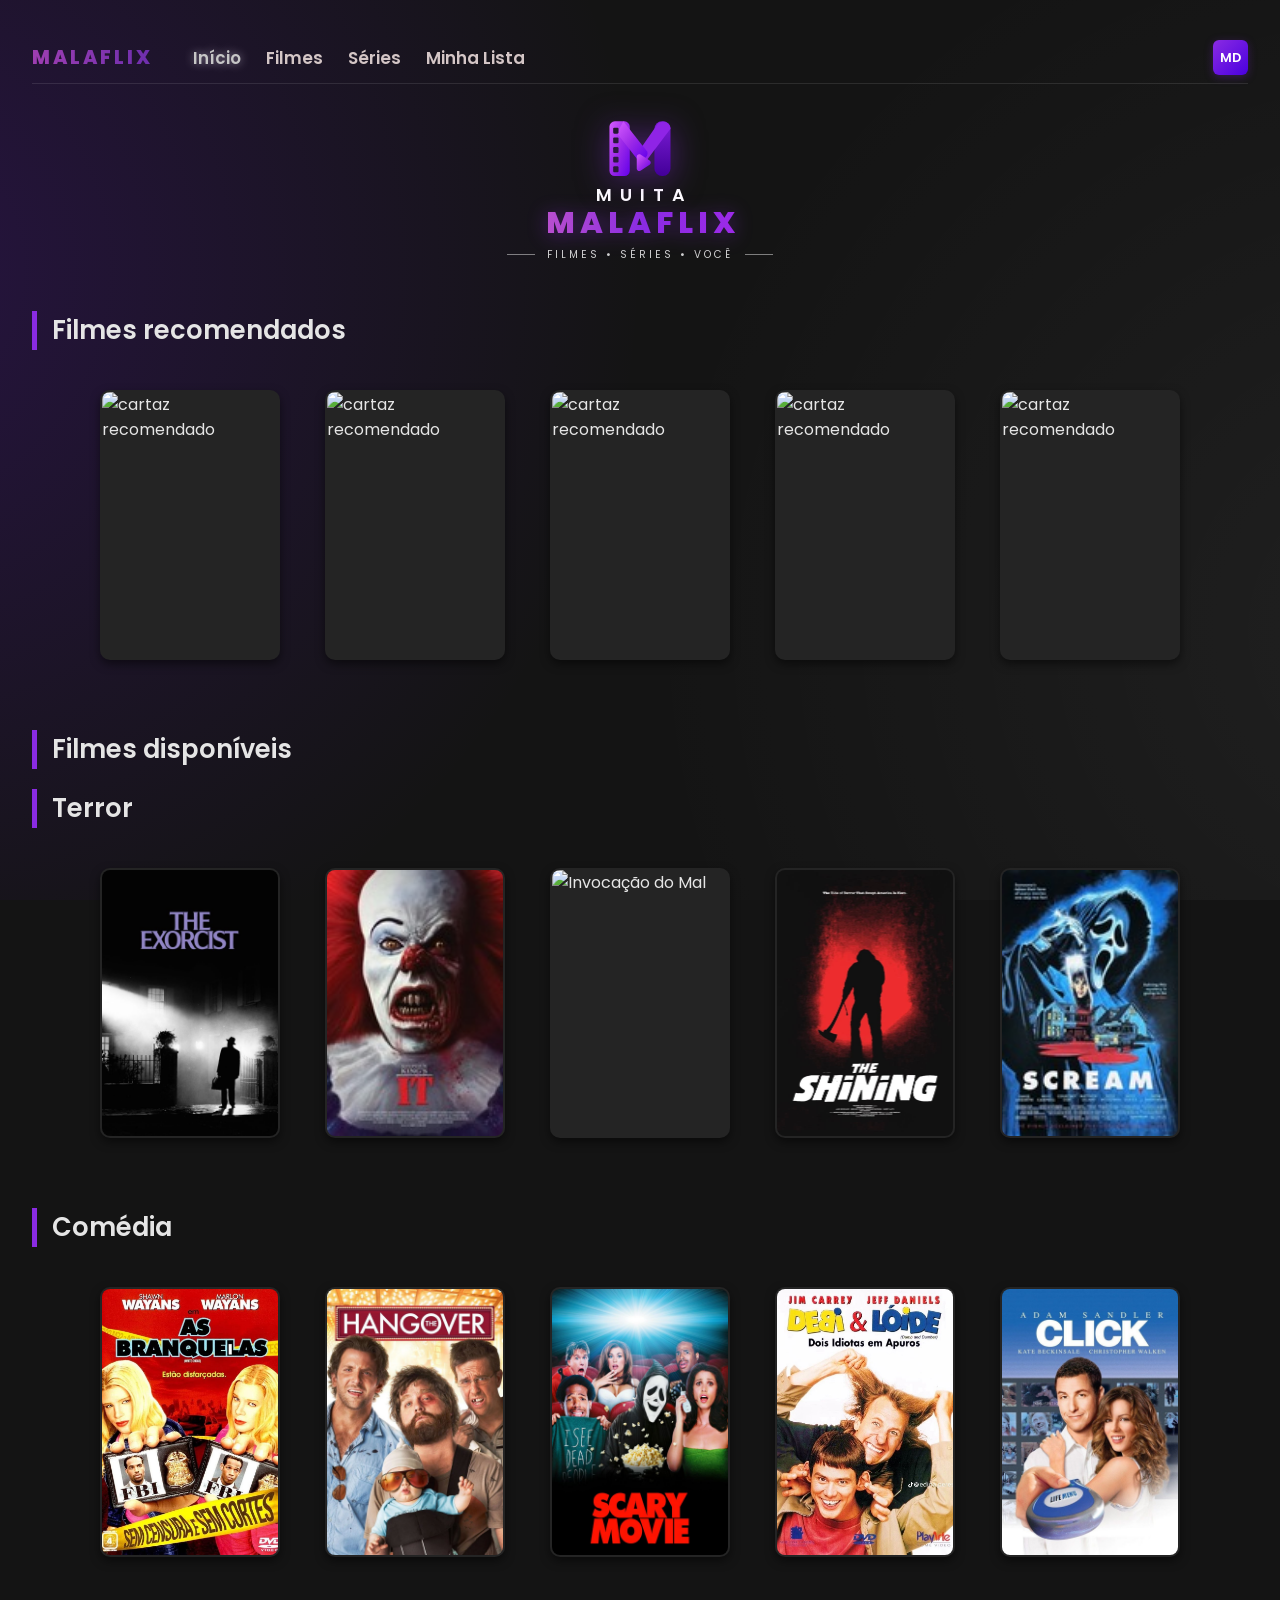
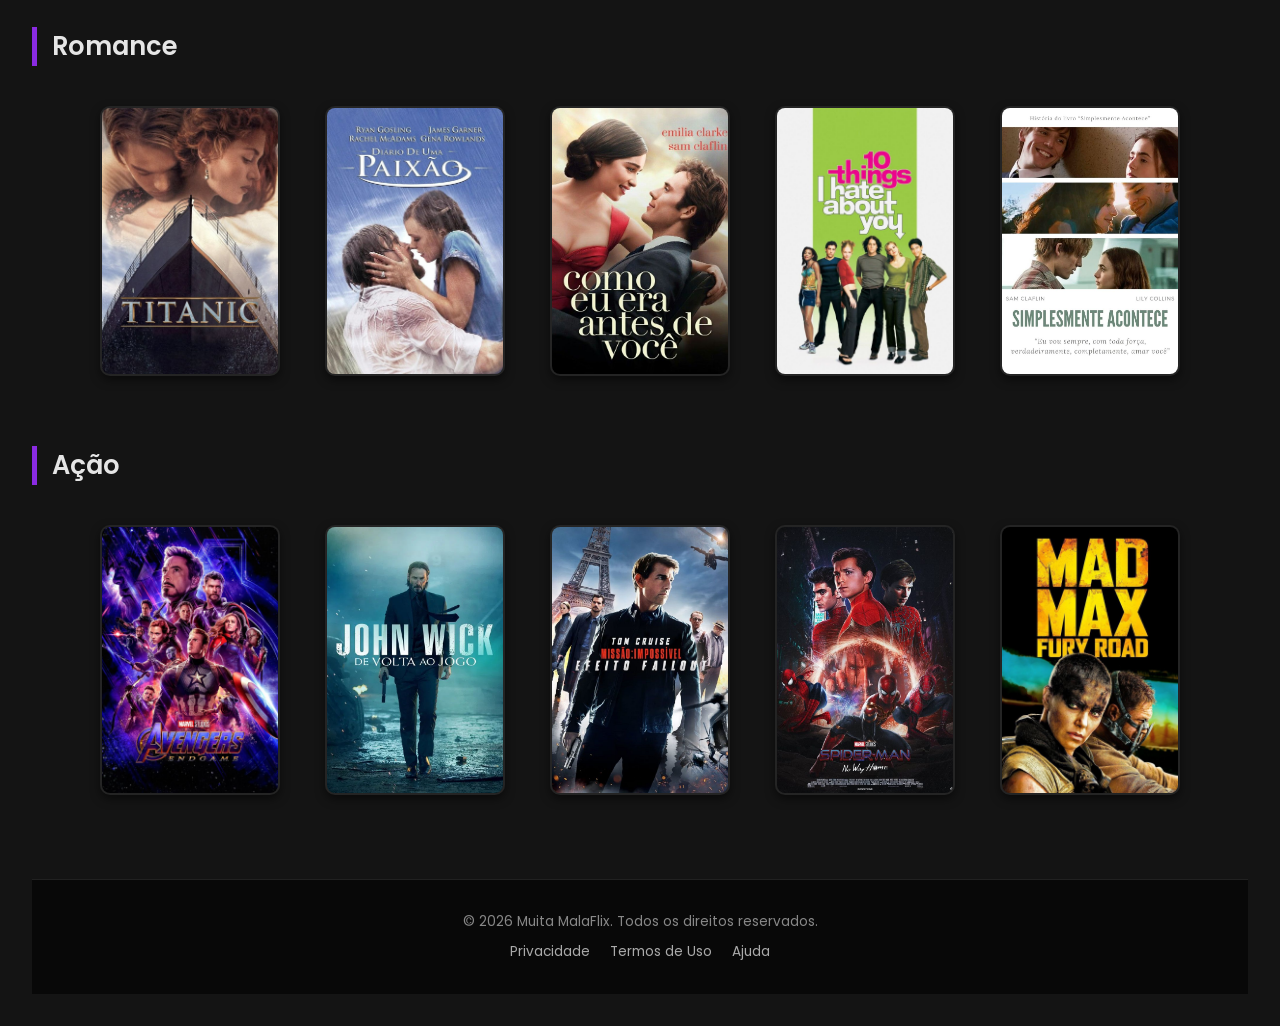
==== recomendacoes.html @ 9a8938fe "atualização e codigo e incrementação de script" ====
<!DOCTYPE html>
<html lang="pt-BR">
<head>
    <meta charset="UTF-8">
    <meta name="viewport" content="width=device-width, initial-scale=1.0">
    <title>Muita MalaFlix - Recomendações</title>
    <link rel="stylesheet" href="css/style2.css">
</head>
<body>

    <!-- MENU DE NAVEGAÇÃO SUPERIOR (Navbar) -->
    <header class="navbar">
        <div class="nav-left">
            <span class="nav-logo-text">MALAFLIX</span>
            <nav class="nav-links">
                <a href="#" class="active">Início</a>
                <a href="#">Filmes</a>
                <a href="#">Séries</a>
                <a href="#">Minha Lista</a>
            </nav>
        </div>
        <div class="nav-right">
            <div class="user-avatar">MD</div>
        </div>
    </header>

    <!-- LOGO "MUITA MALAFLIX" -->
    <div class="logo-wrapper">
        <div class="logo-vertical">
            <svg class="m-icon logo-img" viewBox="0 0 140 120" xmlns="http://www.w3.org/2000/svg">
                <defs>
                    <linearGradient id="roxoLuz" x1="0%" y1="0%" x2="100%" y2="100%">
                        <stop offset="0%" stop-color="#d55cff" />
                        <stop offset="50%" stop-color="#9d2ae8" />
                        <stop offset="100%" stop-color="#6200ea" />
                    </linearGradient>
                    <linearGradient id="roxoSombra" x1="0%" y1="0%" x2="0%" y2="100%">
                        <stop offset="0%" stop-color="#7c1cd6" />
                        <stop offset="100%" stop-color="#430099" />
                    </linearGradient>
                    <mask id="furosFita">
                        <rect x="0" y="0" width="140" height="120" fill="white" />
                        <rect x="19" y="22" width="10" height="11" rx="2" fill="black" />
                        <rect x="19" y="40" width="10" height="11" rx="2" fill="black" />
                        <rect x="19" y="58" width="10" height="11" rx="2" fill="black" />
                        <rect x="19" y="76" width="10" height="11" rx="2" fill="black" />
                        <rect x="19" y="94" width="10" height="11" rx="2" fill="black" />
                    </mask>
                </defs>
                <rect x="96" y="10" width="30" height="102" rx="14" fill="url(#roxoSombra)" />
                <path d="M 65,68 L 102,15 C 108,7 126,10 126,24 L 82,82 Z" fill="#8f24e6" />
                <g mask="url(#furosFita)">
                    <rect x="12" y="10" width="38" height="102" rx="10" fill="url(#roxoLuz)" />
                    <path d="M 38,10 L 82,66 C 85,70 82,78 75,80 L 65,82 L 26,32 Z" fill="url(#roxoLuz)" />
                </g>
                <path d="M 63,76 C 63,72 67,70 70,72 L 87,83 C 90,85 90,89 87,91 L 70,102 C 67,104 63,102 63,98 Z" fill="url(#roxoLuz)" />
            </svg>
            <div class="linha-muita">MUITA</div>
            <div class="linha-malaflix">MALAFLIX</div>
            <div class="linha-slogan">
                <span class="traco"></span>
                <span>FILMES &bull; SÉRIES &bull; VOCÊ</span>
                <span class="traco"></span>
            </div>
        </div>
    </div>

    <!-- CAIXA DOS RECOMENDADOS (Sem data-id, controlada pelo JS) -->
    <div class="categoria"> 
        <h2>Filmes recomendados</h2>
        <div class="movie-roll" id="recomendados-roll"> 
            <img src="https://via.placeholder.com/114x171" alt="cartaz recomendado" class="movie-card"> 
            <img src="https://via.placeholder.com/114x171" alt="cartaz recomendado" class="movie-card">
            <img src="https://via.placeholder.com/114x171" alt="cartaz recomendado" class="movie-card">
            <img src="https://via.placeholder.com/114x171" alt="cartaz recomendado" class="movie-card">
            <img src="https://via.placeholder.com/114x171" alt="cartaz recomendado" class="movie-card">
        </div>
    </div>

    <h2>Filmes disponíveis</h2>

    <!-- 1. CATEGORIA: TERROR -->
    <div class="categoria">
        <h3>Terror</h3>
        <div class="movie-roll">
            <img src="capas de filmes/Terror/exorcista.jpg" alt="O Exorcista" class="movie-card" data-id="1" data-titulo="O Exorcista">
            <img src="capas de filmes/Terror/it.jpg" alt="It: A Coisa" class="movie-card" data-id="2" data-titulo="It: A Coisa">
            <img src="capas de filmes/Terror/invocacao.jpg" alt="Invocação do Mal" class="movie-card" data-id="3" data-titulo="Invocação do Mal">
            <img src="capas de filmes/Terror/iluminado.jpg" alt="O Iluminado" class="movie-card" data-id="4" data-titulo="O Iluminado">
            <img src="capas de filmes/Terror/panico.jpg" alt="Pânico" class="movie-card" data-id="5" data-titulo="Pânico">
        </div>
    </div>

    <!-- 2. CATEGORIA: COMÉDIA -->
    <div class="categoria">
        <h3>Comédia</h3>
        <div class="movie-roll">
            <img src="capas de filmes/Comedia/branquelas.jpg" alt="As Branquelas" class="movie-card" data-id="6" data-titulo="As Branquelas">
            <img src="capas de filmes/Comedia/sebeber.jpg" alt="Se Beber, Não Case!" class="movie-card" data-id="7" data-titulo="Se Beber, Não Case!">
            <img src="capas de filmes/Comedia/todomundo.jpg" alt="Todo Mundo em Pânico" class="movie-card" data-id="8" data-titulo="Todo Mundo em Pânico">
            <img src="capas de filmes/Comedia/debieloide.jpg" alt="Debi & Lóide" class="movie-card" data-id="9" data-titulo="Debi & Lóide">
            <img src="capas de filmes/Comedia/click.jpg" alt="Click" class="movie-card" data-id="10" data-titulo="Click">
        </div>
    </div>    

    <!-- 3. CATEGORIA: ROMANCE -->
    <div class="categoria">
        <h3>Romance</h3>
        <div class="movie-roll">
            <img src="capas de filmes/Romance/titanic.jpg" alt="Titanic" class="movie-card" data-id="11" data-titulo="Titanic">
            <img src="capas de filmes/Romance/diario.jpg" alt="Diário de uma Paixão" class="movie-card" data-id="12" data-titulo="Diário de uma Paixão">
            <img src="capas de filmes/Romance/comoeuera.jpg" alt="Como Eu Era Antes de Você" class="movie-card" data-id="13" data-titulo="Como Eu Era Antes de Você">
            <img src="capas de filmes/Romance/10coisas.jpg" alt="10 Coisas que Eu Odeio em Você" class="movie-card" data-id="14" data-titulo="10 Coisas que Eu Odeio em Você">
            <img src="capas de filmes/Romance/simplesmente.jpg" alt="Simplesmente Acontece" class="movie-card" data-id="15" data-titulo="Simplesmente Acontece">
        </div>
    </div>

    <!-- 4. CATEGORIA: AÇÃO -->
    <div class="categoria">
        <h3>Ação</h3>
        <div class="movie-roll">
            <img src="capas de filmes/Ação/vingadores.jpg" alt="Vingadores: Ultimato" class="movie-card" data-id="16" data-titulo="Vingadores: Ultimato">
            <img src="capas de filmes/Ação/johnwick.jpg" alt="John Wick" class="movie-card" data-id="17" data-titulo="John Wick">
            <img src="capas de filmes/Ação/missao.jpg" alt="Missão Impossível: Efeito Fallout" class="movie-card" data-id="18" data-titulo="Missão Impossível: Efeito Fallout">
            <img src="capas de filmes/Ação/aranha.jpg" alt="Homem-Aranha: Sem Volta para Casa" class="movie-card" data-id="19" data-titulo="Homem-Aranha: Sem Volta para Casa">
            <img src="capas de filmes/Ação/madmax.jpg" alt="Mad Max: Estrada da Fúria" class="movie-card" data-id="20" data-titulo="Mad Max: Estrada da Fúria">
        </div>
    </div>    

    <!-- CAIXA DO PAINEL (HUD) -->
    <div id="hud-panel"></div>

    <!-- RODAPÉ DA PÁGINA (Footer) -->
    <footer class="site-footer">
        <div class="footer-content">
            <p>&copy; 2026 Muita MalaFlix. Todos os direitos reservados.</p>
            <div class="footer-links">
                <a href="#">Privacidade</a>
                <a href="#">Termos de Uso</a>
                <a href="#">Ajuda</a>
            </div>
        </div>
    </footer>

    <!-- DETECTOR AUTOMÁTICO DE EXTENSÕES -->
    <script>
        const extensoes = ['.jpeg', '.webp', '.png', '.jpg.jpg', '.jpg.jpeg', '.jpg.webp', '.JPG', '.JPEG'];
        document.querySelectorAll('.movie-card').forEach(img => {
            let tentativa = 0;
            const caminhoBase = img.getAttribute('src').replace(/\.jpg$/i, '');
            img.addEventListener('error', function() {
                if (tentativa < extensoes.length && !this.src.includes('placeholder')) {
                    this.src = caminhoBase + extensoes[tentativa];
                    tentativa++;
                }
            });
        });
    </script>

    <!-- SCRIPT DO MÓDULO DA TELA 2 (Integração com o Felipe) -->
    <script type="module" src="js/tela2.js"></script>

</body>
</html>
---- css/style2.css ----
/* Importando a fonte premium do Google Fonts */
@import url('https://fonts.googleapis.com/css2?family=Poppins:wght@300;400;600;800&display=swap');

/* CORRIGIDO: O asterisco (*) aplica o reset de margens em todos os elementos da página */
* {
    margin: 0;
    padding: 0;
    box-sizing: border-box;
}

body {
    background-color: #141414; /* Cor de fundo escura principal */
    background-image: 
        radial-gradient(circle at -10% 30%, rgba(94, 19, 198, 0.25) 0%, transparent 50%),
        radial-gradient(circle at 110% 70%, rgba(255, 255, 255, 0.05) 0%, transparent 50%);
    background-attachment: fixed; /* Mantém o efeito de luz fixo ao rolar a tela */
    color: #e5e5e5; /* Cor padrão dos textos */
    font-family: 'Poppins', sans-serif;
    padding: 2rem;
    min-height: 100vh;
}

/* =========================================================
   MENU DE NAVEGAÇÃO (Links Maiores e Destacados)
   ========================================================= */
.navbar {
    display: flex;
    justify-content: space-between;
    align-items: center;
    width: 100%;
    padding: 0.5rem 0;
    margin-bottom: 2rem;
    border-bottom: 1px solid rgba(255, 255, 255, 0.1);
}

.nav-left {
    display: flex;
    align-items: center;
    gap: 40px;
}

.nav-logo-text {
    font-size: 1.2rem;
    font-weight: 800;
    letter-spacing: 3px;
    background: linear-gradient(90deg, #9e3eb1, #6d2ead);
    -webkit-background-clip: text;
    -webkit-text-fill-color: transparent;
}

.nav-links {
    display: flex;
    gap: 25px;
}

/* LINKS MAIORES E EM CINZA CLARO BEM VISÍVEL */
.nav-links a {
    color: #d4c6c6; 
    text-decoration: none;
    font-size: 1.05rem; 
    font-weight: 600;  
    transition: all 0.2s ease;
}

/* Efeito quando passa o mouse ou se estiver ativo */
.nav-links a:hover,
.nav-links a.active {
    color: #c6c6c6;
    text-shadow: 0 0 10px rgba(180, 170, 190, 0.8);
}

/* Ícone de perfil do utilizador no canto direito */
.user-avatar {
    width: 35px;
    height: 35px;
    background: linear-gradient(135deg, #8a2be2, #4a00e0);
    border-radius: 6px;
    display: flex;
    align-items: center;
    justify-content: center;
    font-size: 0.8rem;
    font-weight: 600;
    color: #ffffff;
    box-shadow: 0 2px 8px rgba(106, 34, 172, 0.4);
    cursor: pointer;
}

/* 
   ESTILO DO LOGO "M" (MUITA MALAFLIX) CENTRALIZADO
    */
.logo-wrapper {
    display: flex;
    justify-content: center;
    margin-bottom: 3rem;
}

.logo-vertical {
    display: flex;
    flex-direction: column;
    align-items: center;
    cursor: pointer;
    transition: transform 0.3s ease;
}

.logo-vertical:hover {
    transform: scale(1.03); /* Leve zoom ao passar o mouse no logo */
}

/* Tamanho e brilho neon do ícone "M" */
.m-icon {
    width: 75px; /* Tamanho ajustado para não ficar gigante */
    max-width: 75px;
    height: auto;
    filter: drop-shadow(0 6px 16px rgba(138, 43, 226, 0.5));
    margin-bottom: 6px;
}

/* Palavra "MUITA" em branco com letras espaçadas */
.linha-muita {
    color: #ffffff;
    font-size: 1.1rem;
    font-weight: 600;
    letter-spacing: 8px;
    margin-left: 8px;
    line-height: 1.1;
}

/* Palavra "MALAFLIX" em roxo vibrante */
.linha-malaflix {
    font-size: 1.9rem;
    font-weight: 800;
    letter-spacing: 5px;
    margin-left: 5px;
    line-height: 1.15;
    background: linear-gradient(90deg, #b84fce, #8a2be2, #9d2ae8);
    -webkit-background-clip: text;
    -webkit-text-fill-color: transparent;
    filter: drop-shadow(0 2px 10px rgba(138, 43, 226, 0.45));
}

/* Linha inferior: — FILMES • SÉRIES • VOCÊ — */
.linha-slogan {
    display: flex;
    align-items: center;
    gap: 12px;
    color: #d0d0d0;
    font-size: 0.65rem;
    font-weight: 400;
    letter-spacing: 3px;
    margin-top: 6px;
}

/* Tracinhos horizontais ao lado do slogan */
.linha-slogan .traco {
    width: 28px;
    height: 1px;
    background-color: rgba(255, 255, 255, 0.45);
}

/* 
   CATEGORIAS E CARTAZES DE FILMES
    */
.categoria {
    margin-bottom: 50px;
}

/* Estilo dos subtítulos ("Filmes recomendados", "Terror", "Ação", etc.) */
h2, .categoria h2, .categoria h3 {
    color: #e5e5e5;
    font-size: 1.6rem;
    font-weight: 600;
    margin-bottom: 20px;
    text-align: left;
    padding-left: 15px;
    border-left: 5px solid #8a2be2; /* Detalhe lateral roxo */
}

/* Fileira que organiza os cartazes lado a lado */
.movie-roll {
    display: flex;
    flex-wrap: wrap; 
    gap: 45px; 
    padding: 20px 10px;
    justify-content: center; 
}

/* Estilo individual de cada cartaz de filme no PC */
.movie-card {
    background-color: #242424;
    width: 180px;  
    height: 270px; 
    border-radius: 10px; 
    object-fit: cover; 
    overflow: hidden;
    cursor: pointer;
    border: 2px solid transparent; 
    box-shadow: 0 4px 10px rgba(0, 0, 0, 0.5); 
    transition: all 0.3s cubic-bezier(0.25, 0.8, 0.25, 1); 
}

.movie-card img {
    width: 100%;
    height: 100%;
    object-fit: cover;
}

/* Efeito disparado quando passamos o mouse por cima do filme */
.movie-card:hover {
    transform: scale(1.10) translateY(-5px); 
    border: 2px solid #8a2be2; 
    box-shadow: 0 10px 25px rgba(138, 43, 226, 0.6); 
}

/* Painel inferior (HUD) onde entrarão os números do Filipe */
#hud-panel {
    background-color: rgba(0, 0, 0, 0.7);
    border: 1px solid #333;
    padding: 1rem;
    margin-top: 3rem;
    border-radius: 8px;
    text-align: center;
}

/* Esconde o painel HUD automaticamente enquanto ele estiver vazio */
#hud-panel:empty {
    display: none;
}

/* =========================================================
   ESTILO DO RODAPÉ (Footer)
   ========================================================= */
.site-footer {
    background-color: rgba(0, 0, 0, 0.6);
    border-top: 1px solid rgba(255, 255, 255, 0.1);
    padding: 2rem 1rem;
    margin-top: 4rem;
    text-align: center;
    color: #888888;
    font-size: 0.85rem;
}

.footer-content {
    display: flex;
    flex-direction: column;
    align-items: center;
    gap: 10px;
}

.footer-links {
    display: flex;
    gap: 20px;
}

.footer-links a {
    color: #aaaaaa;
    text-decoration: none;
    transition: color 0.2s ease;
}

.footer-links a:hover {
    color: #8a2be2;
}

/* 
   RESPONSIVIDADE (Adaptação automática para Tablets e Celulares)
    */

/* 1. Para Tablets e telas médias (até 768 pixels de largura) */
@media (max-width: 768px) {
    body {
        padding: 1.5rem 1rem;
    }

    .m-icon {
        width: 65px;
    }

    .linha-muita {
        font-size: 1rem;
    }

    .linha-malaflix {
        font-size: 1.6rem;
    }

    h2, .categoria h2, .categoria h3 {
        font-size: 1.3rem;
    }

    .movie-roll {
        gap: 25px;
    }

    .movie-card {
        width: 150px;
        height: 225px;
    }
}

/* 2. Para Celulares (até 480 pixels de largura) */
@media (max-width: 480px) {
    body {
        padding: 1rem 0.5rem;
    }

    .nav-left {
        gap: 15px;
    }

    .nav-links {
        display: none; /* Esconde os links textuais em telas muito pequenas para não quebrar o layout */
    }

    .logo-wrapper {
        margin-bottom: 2rem;
    }

    .m-icon {
        width: 55px;
    }

    .linha-muita {
        font-size: 0.9rem;
        letter-spacing: 6px;
    }

    .linha-malaflix {
        font-size: 1.4rem;
        letter-spacing: 3px;
    }

    .linha-slogan {
        font-size: 0.55rem;
        letter-spacing: 2px;
    }

    .linha-slogan .traco {
        width: 18px;
    }

    h2, .categoria h2, .categoria h3 {
        font-size: 1.2rem;
        margin-bottom: 15px;
    }

    .categoria {
        margin-bottom: 35px;
    }

    .movie-roll {
        gap: 15px;
        padding: 10px 5px;
    }

    .movie-card {
        width: 135px;
        height: 202px;
    }
}
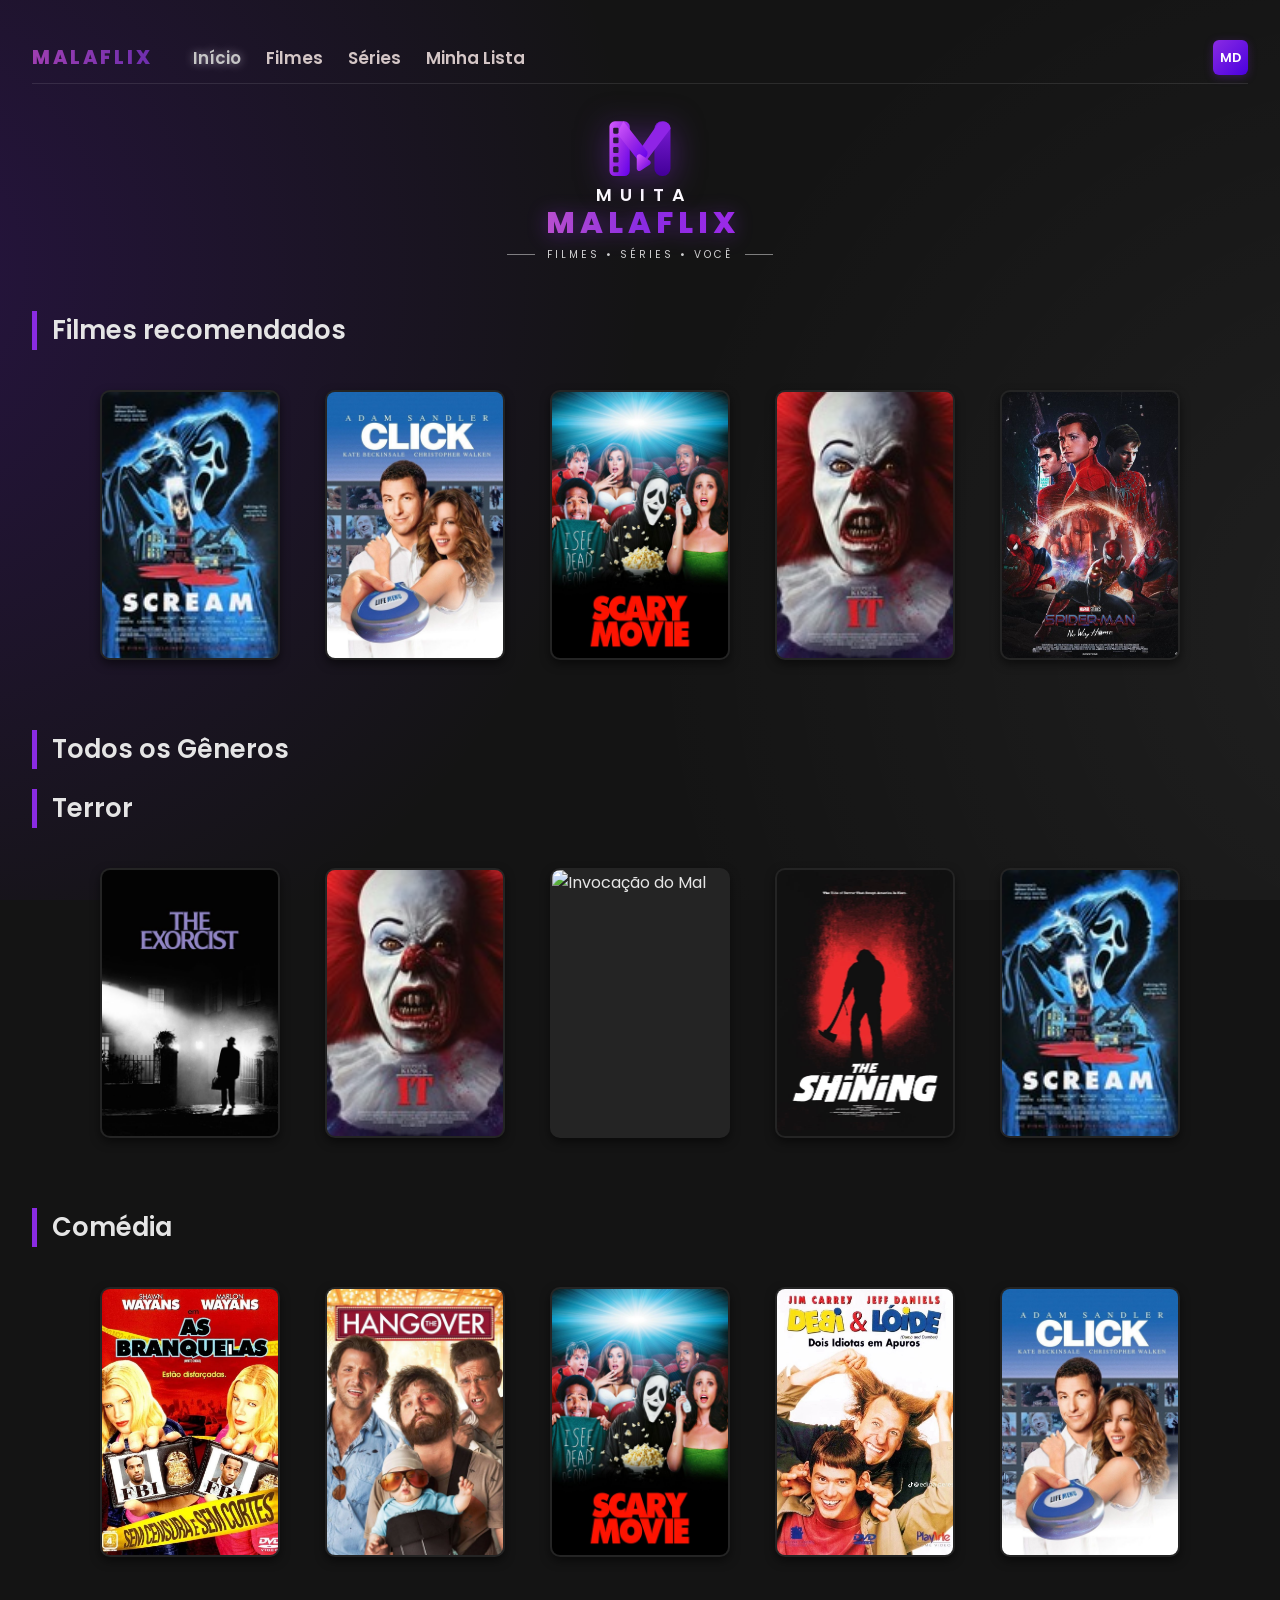
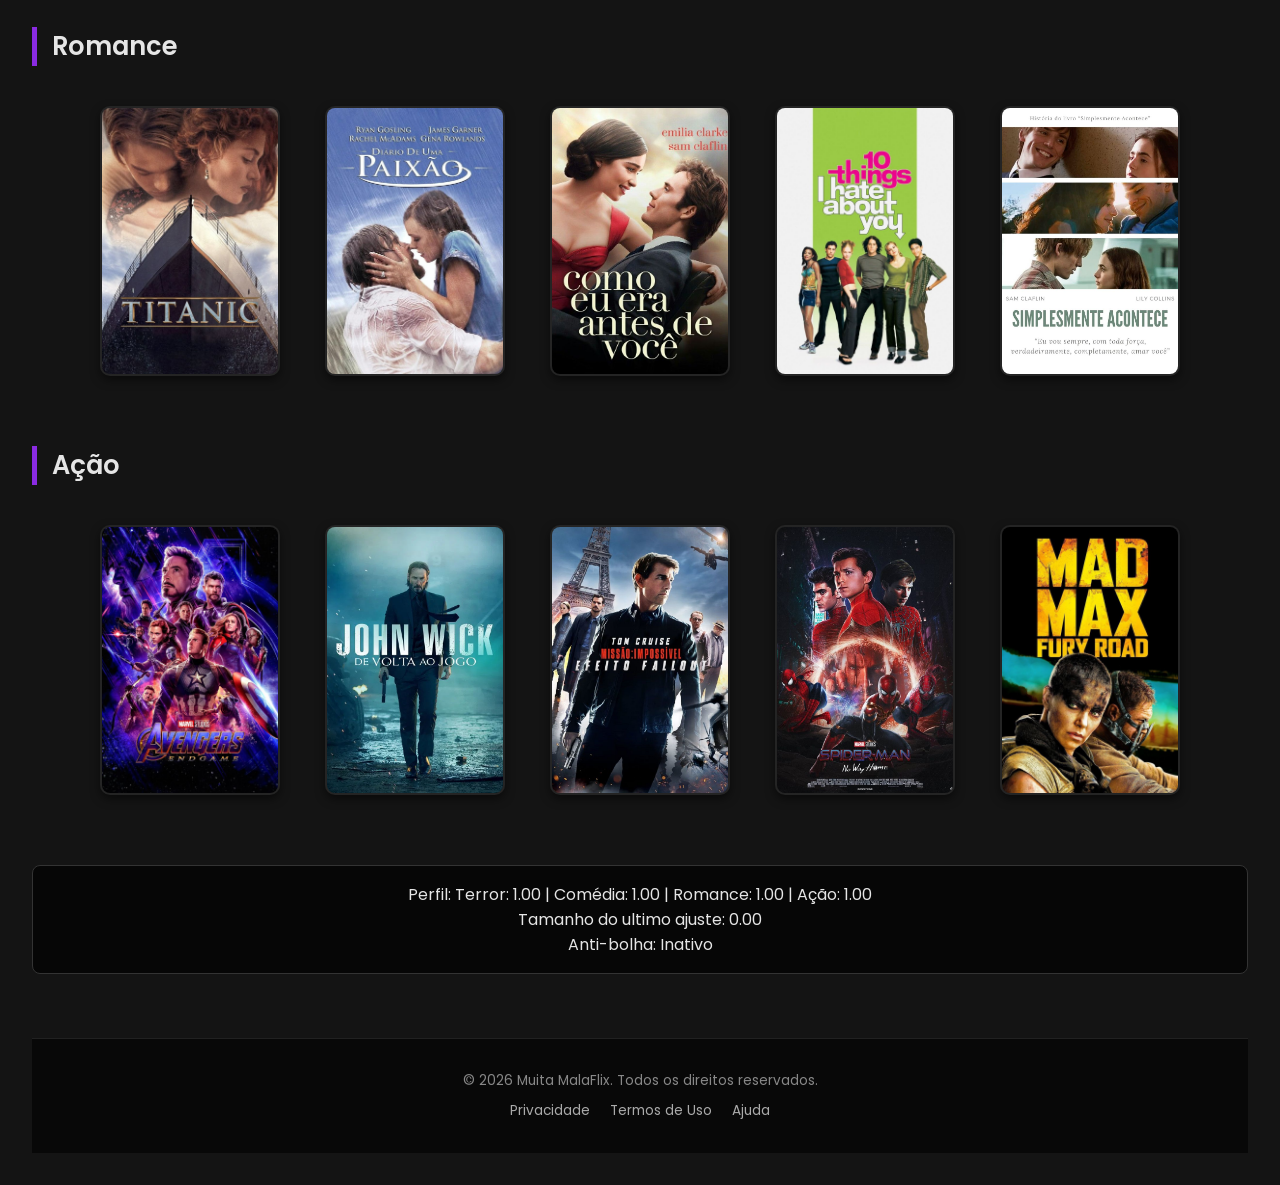
==== commit c01f3bce: "altera de filmes disponiveis para todos os generos" ====
--- a/recomendacoes.html
+++ b/recomendacoes.html
@@ -77,7 +77,7 @@
         </div>
     </div>
 
-    <h2>Filmes disponíveis</h2>
+    <h2>Todos os Gêneros</h2>
 
     <!-- 1. CATEGORIA: TERROR -->
     <div class="categoria">
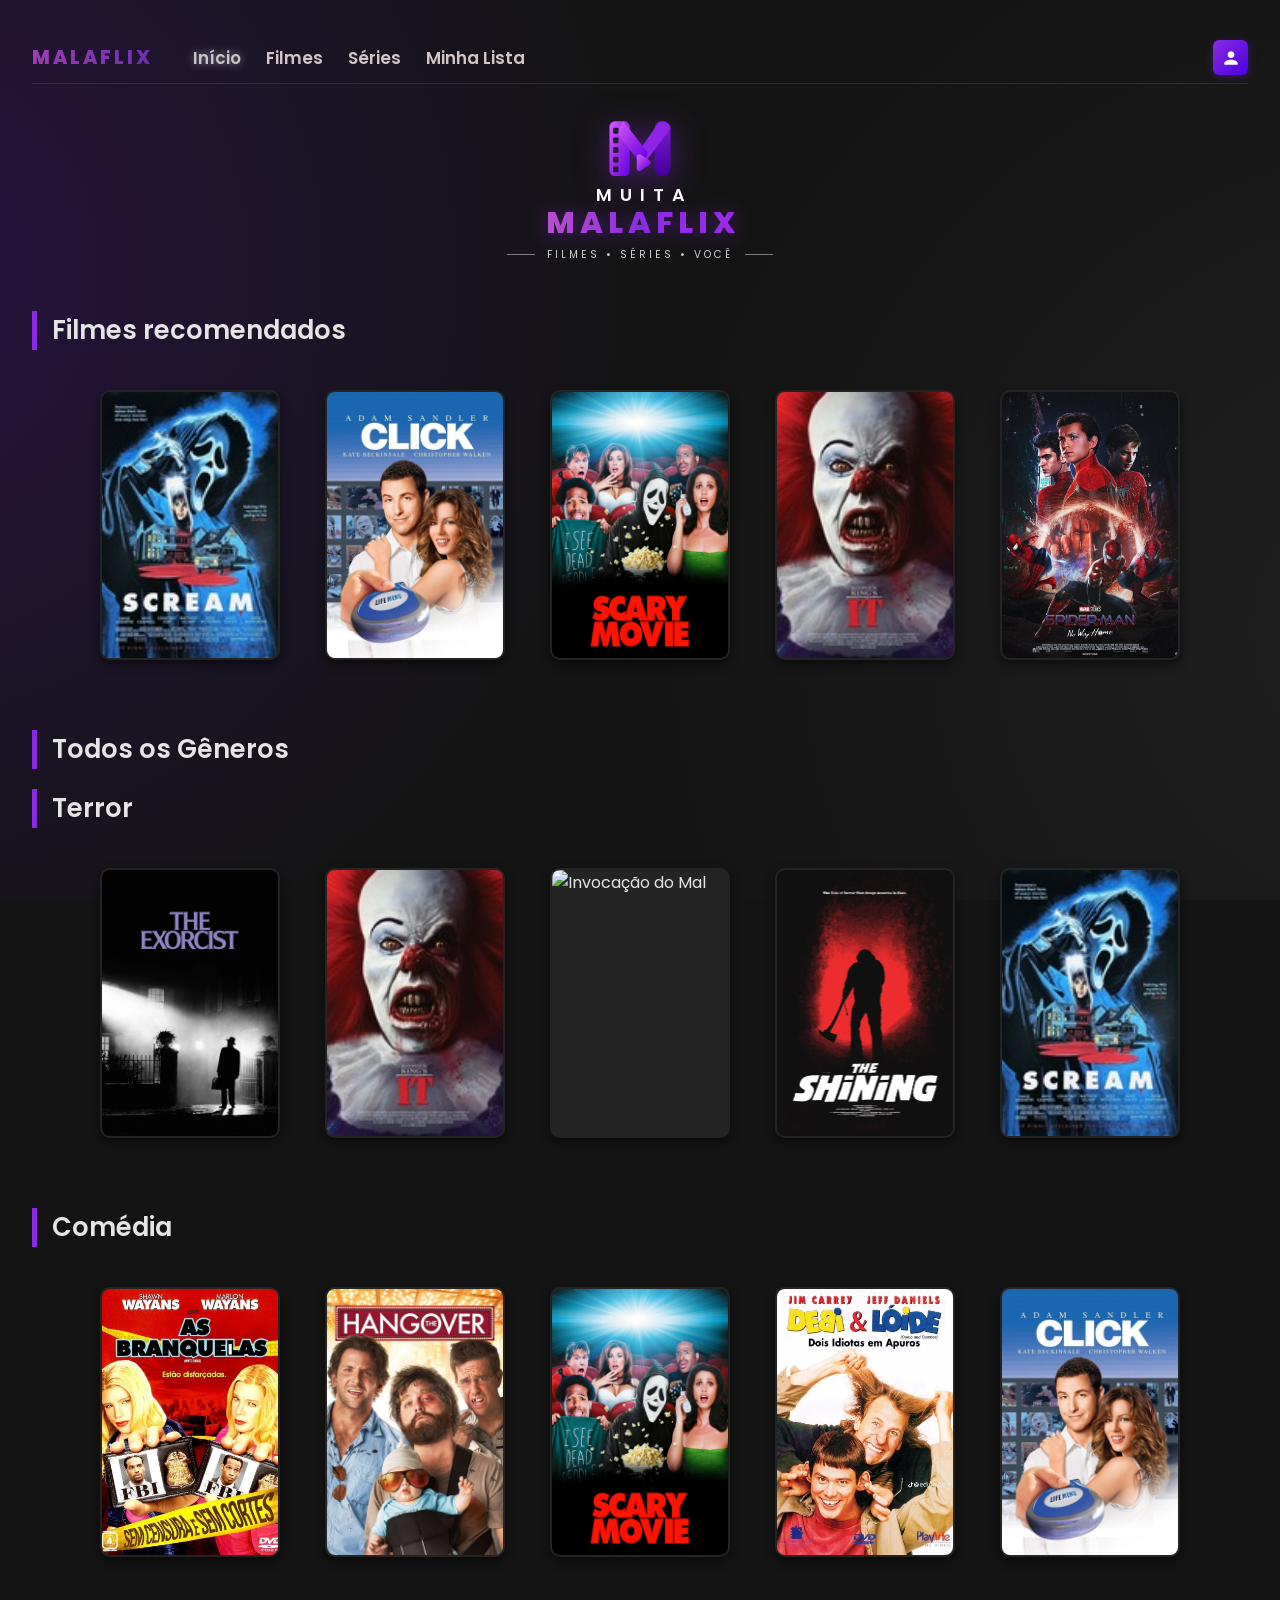
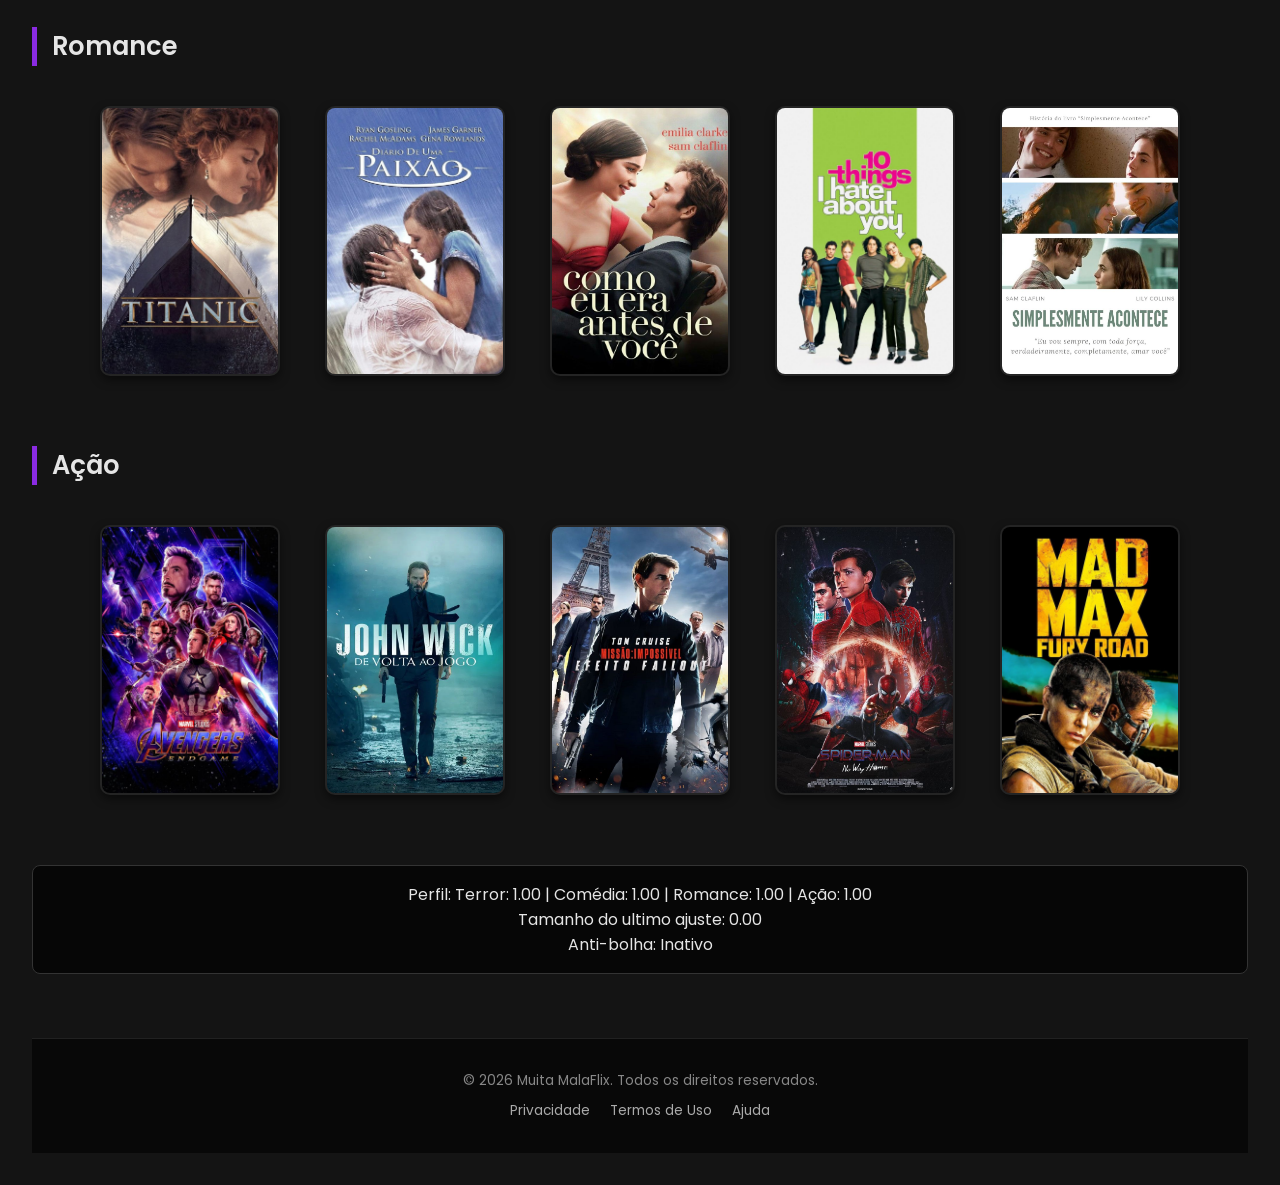
==== commit 05098900: "adiciona icone svg de usuario no recomendacoes.html" ====
--- a/recomendacoes.html
+++ b/recomendacoes.html
@@ -19,8 +19,13 @@
                 <a href="#">Minha Lista</a>
             </nav>
         </div>
+        <!--(RYAN)COLOQUEI A IMAGEM DE USUARIO NO LUGAR DO (MD) -->
         <div class="nav-right">
-            <div class="user-avatar">MD</div>
+            <div class="user-avatar">
+              <svg viewBox="0 0 24 24" width="20" height="20" fill="currentColor">
+                <path d="M12 12c2.21 0 4-1.79 4-4s-1.79-4-4-4-4 1.79-4 4 1.79 4 4 4zm0 2c-2.67 0-8 1.34-8 4v2h16v-2c0-2.66-5.33-4-8-4z"/>
+              </svg>
+            </div>
         </div>
     </header>
 
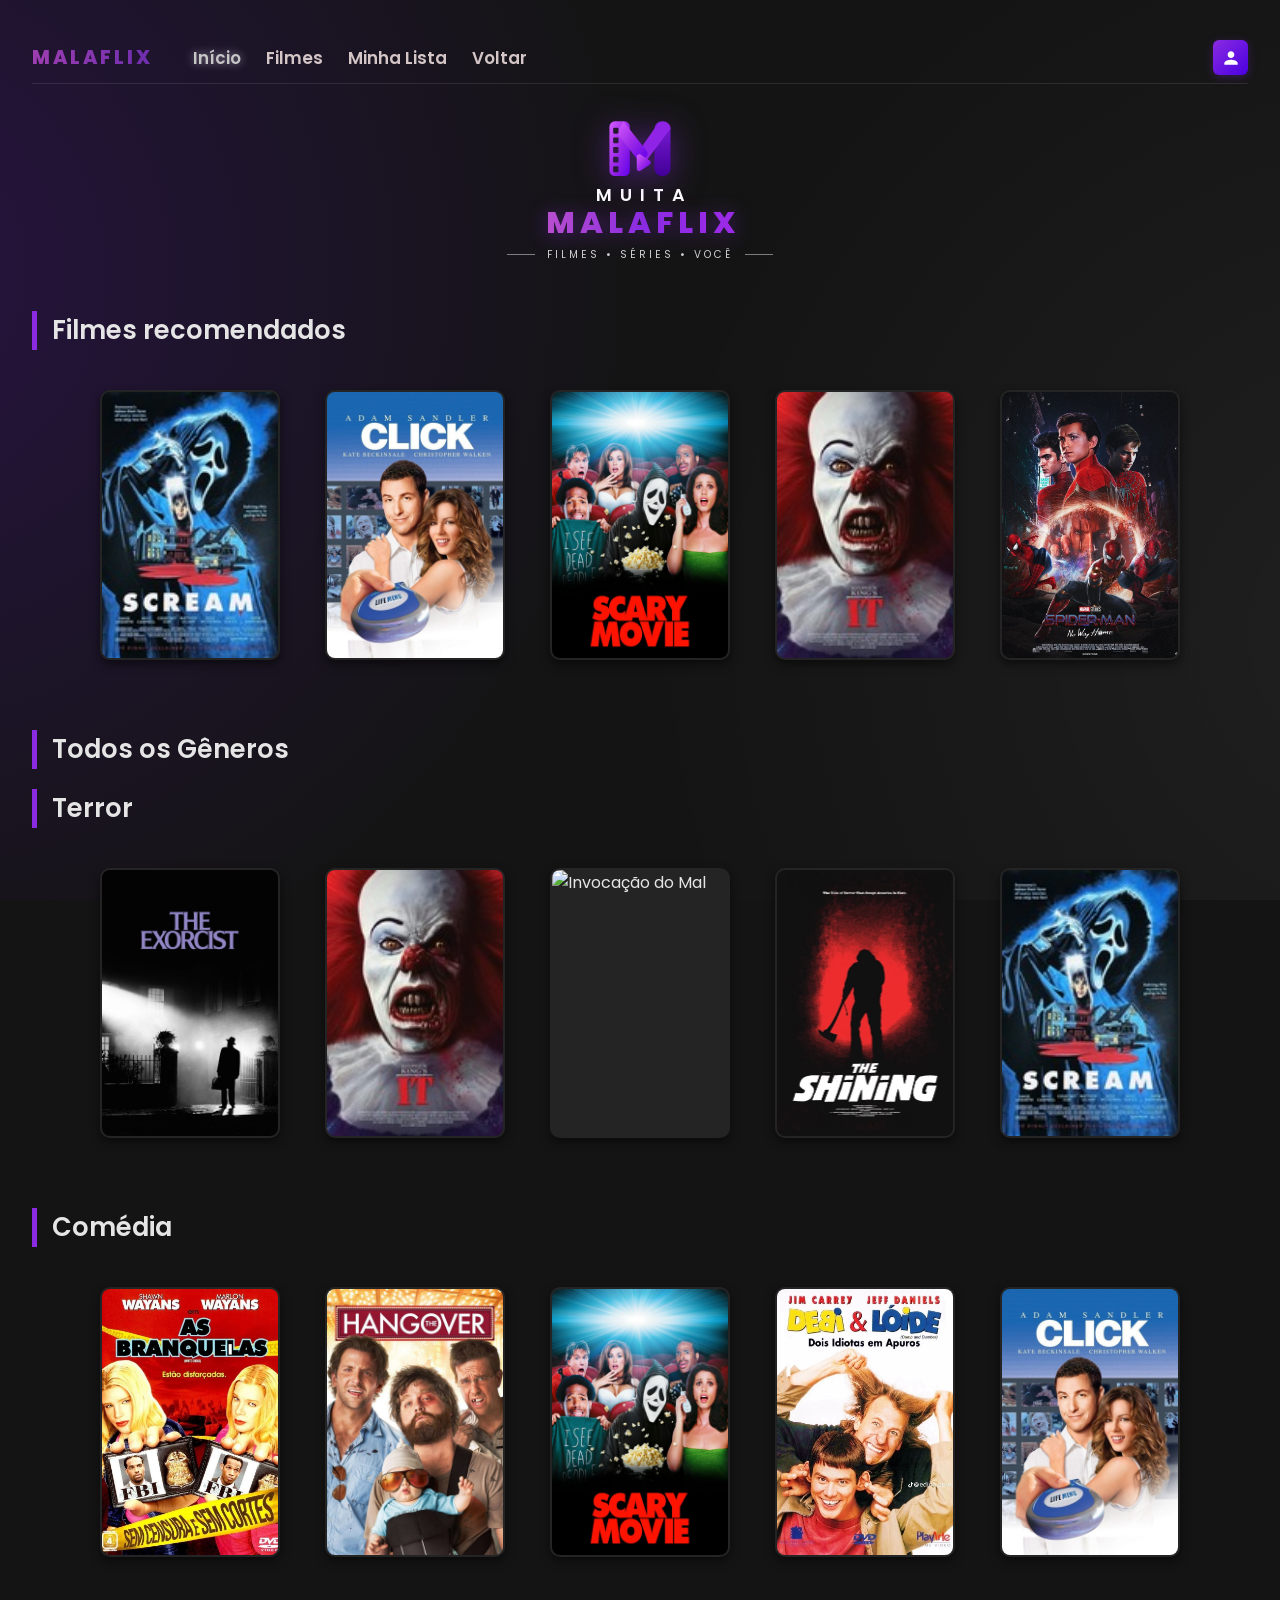
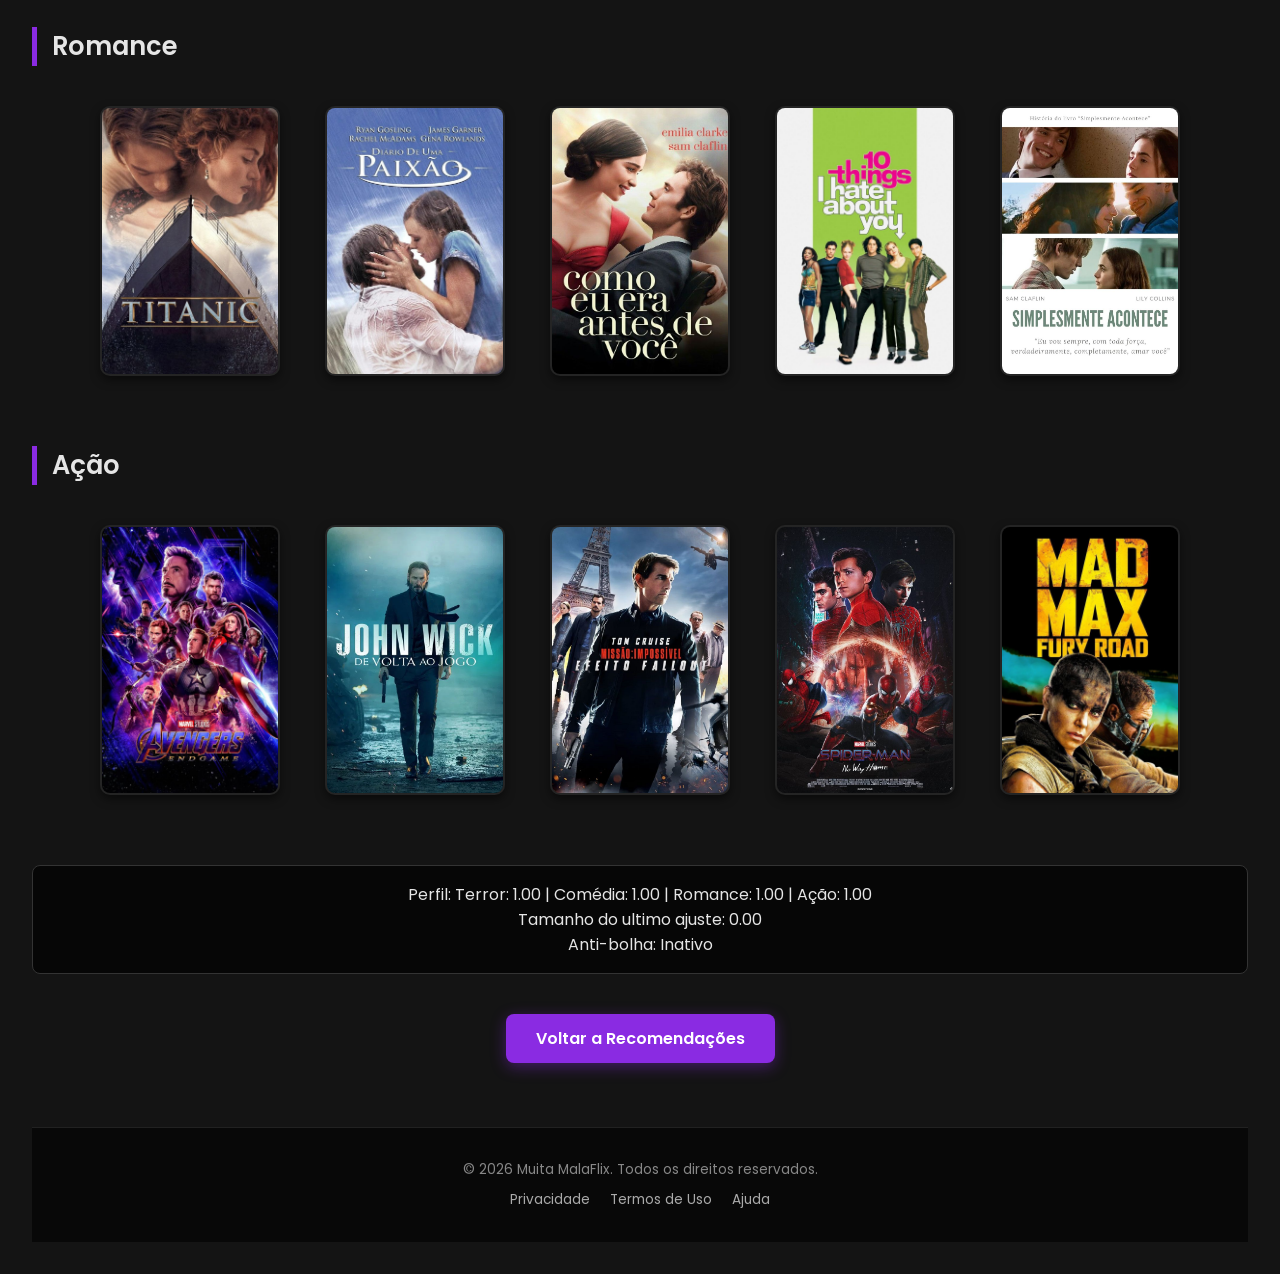
==== commit 3cbf3a70: "Adiciona botao voltar as recomendacoes com rolagem suave, e adiciona botao voltar a tela inicial" ====
--- a/recomendacoes.html
+++ b/recomendacoes.html
@@ -9,14 +9,14 @@
 <body>
 
     <!-- MENU DE NAVEGAÇÃO SUPERIOR (Navbar) -->
-    <header class="navbar">
+    <header class="navbar" id="topo">
         <div class="nav-left">
             <span class="nav-logo-text">MALAFLIX</span>
             <nav class="nav-links">
                 <a href="#" class="active">Início</a>
                 <a href="#">Filmes</a>
-                <a href="#">Séries</a>
                 <a href="#">Minha Lista</a>
+                <a href="index.html">Voltar</a>
             </nav>
         </div>
         <!--(RYAN)COLOQUEI A IMAGEM DE USUARIO NO LUGAR DO (MD) -->
@@ -135,6 +135,11 @@
     <!-- CAIXA DO PAINEL (HUD) -->
     <div id="hud-panel"></div>
 
+    <!-- BOTÃO DE VOLTAR AO INÍCIO -->
+    <div class="rodape-voltar">
+      <a href="#topo" class="btn-voltar">Voltar a Recomendações</a>
+    </div>
+
     <!-- RODAPÉ DA PÁGINA (Footer) -->
     <footer class="site-footer">
         <div class="footer-content">
--- a/css/style2.css
+++ b/css/style2.css
@@ -1,6 +1,9 @@
 /* Importando a fonte premium do Google Fonts */
 @import url('https://fonts.googleapis.com/css2?family=Poppins:wght@300;400;600;800&display=swap');
 
+html {
+    scroll-behavior: smooth;
+}
 /* CORRIGIDO: O asterisco (*) aplica o reset de margens em todos os elementos da página */
 * {
     margin: 0;
@@ -260,6 +263,27 @@
 .footer-links a:hover {
     color: #8a2be2;
 }
+.rodape-voltar {
+    text-align: center;
+    margin: 40px 0;
+}
+
+.btn-voltar {
+    display: inline-block;
+    padding: 12px 30px;
+    background-color: #8a2be2;
+    color: white;
+    text-decoration: none;
+    border-radius: 8px;
+    font-weight: 600;
+    box-shadow: 0 4px 15px rgba(138, 43, 226, 0.4);
+    transition: transform 0.2s ease;
+}
+
+.btn-voltar:hover {
+    transform: scale(1.05);
+    background-color: #9d2ae8;
+}
 
 /* 
    RESPONSIVIDADE (Adaptação automática para Tablets e Celulares)
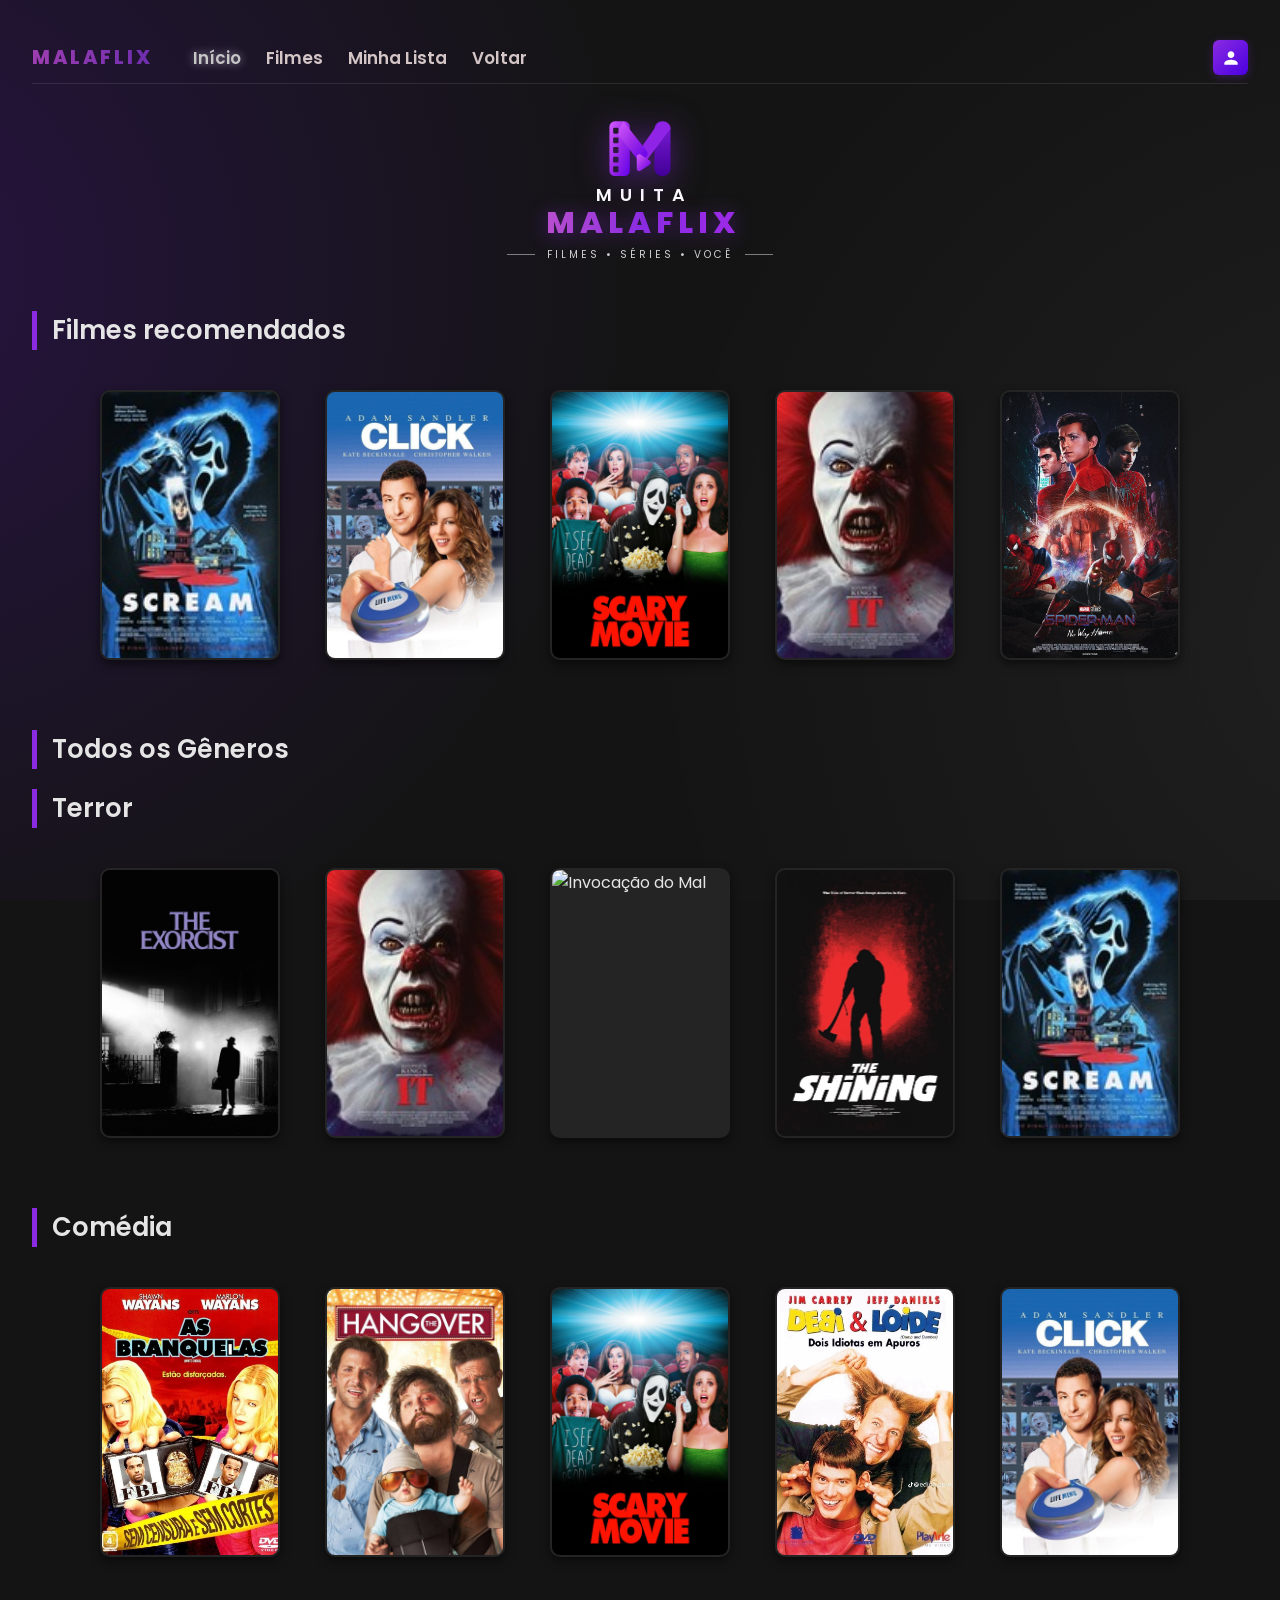
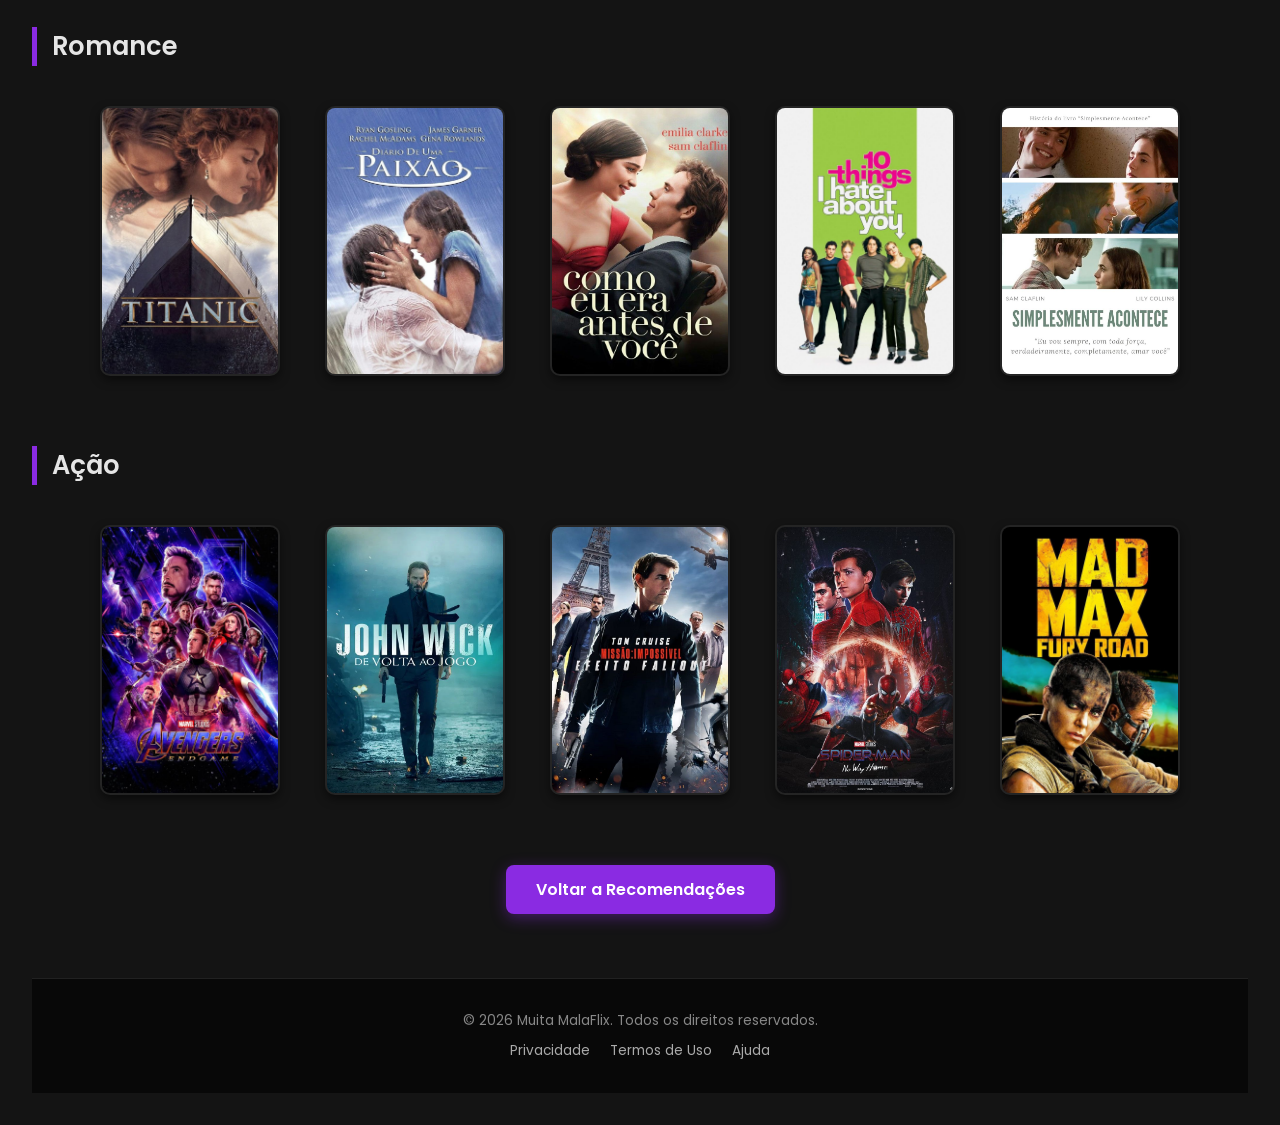
==== commit 436a80a2: "corrige painel HUD" ====
--- a/recomendacoes.html
+++ b/recomendacoes.html
@@ -19,14 +19,19 @@
                 <a href="index.html">Voltar</a>
             </nav>
         </div>
-        <!--(RYAN)COLOQUEI A IMAGEM DE USUARIO NO LUGAR DO (MD) -->
-        <div class="nav-right">
-            <div class="user-avatar">
-              <svg viewBox="0 0 24 24" width="20" height="20" fill="currentColor">
+       <!-- PERFIL E PAINEL DE ESTATÍSTICAS (HUD) -->
+<div class="nav-right">
+    <div class="user-profile-wrapper" style="position: relative;">
+        <div class="user-avatar" id="btn-perfil" style="cursor: pointer;" title="Ver Estatísticas do Perfil">
+            <svg viewBox="0 0 24 24" width="20" height="20" fill="currentColor">
                 <path d="M12 12c2.21 0 4-1.79 4-4s-1.79-4-4-4-4 1.79-4 4 1.79 4 4 4zm0 2c-2.67 0-8 1.34-8 4v2h16v-2c0-2.66-5.33-4-8-4z"/>
-              </svg>
-            </div>
+            </svg>
         </div>
+
+        <!-- O painel de estatísticas agora fica aqui em cima, escondido por padrão -->
+        <div id="hud-panel" class="hud-dropdown" style="display: none;"></div>
+    </div>
+</div>
     </header>
 
     <!-- LOGO "MUITA MALAFLIX" -->
@@ -132,8 +137,6 @@
         </div>
     </div>    
 
-    <!-- CAIXA DO PAINEL (HUD) -->
-    <div id="hud-panel"></div>
 
     <!-- BOTÃO DE VOLTAR AO INÍCIO -->
     <div class="rodape-voltar">
--- a/css/style2.css
+++ b/css/style2.css
@@ -285,6 +285,29 @@
     background-color: #9d2ae8;
 }
 
+/* PAINEL DE ESTATÍSTICAS FLUTUANTE (HUD) */
+.hud-dropdown {
+    position: absolute;
+    top: 45px;
+    right: 0;
+    background-color: rgba(20, 20, 20, 0.95);
+    border: 1px solid rgba(138, 43, 226, 0.4);
+    backdrop-filter: blur(10px);
+    padding: 15px 20px;
+    border-radius: 10px;
+    box-shadow: 0 8px 25px rgba(0, 0, 0, 0.7);
+    z-index: 1000;
+    width: 280px;
+    color: #e5e5e5;
+    font-size: 0.9rem;
+    font-family: 'Poppins', sans-serif;
+}
+
+#hud-panel div, #hud-panel p {
+    margin: 5px 0;
+    line-height: 1.4;
+}
+
 /* 
    RESPONSIVIDADE (Adaptação automática para Tablets e Celulares)
     */
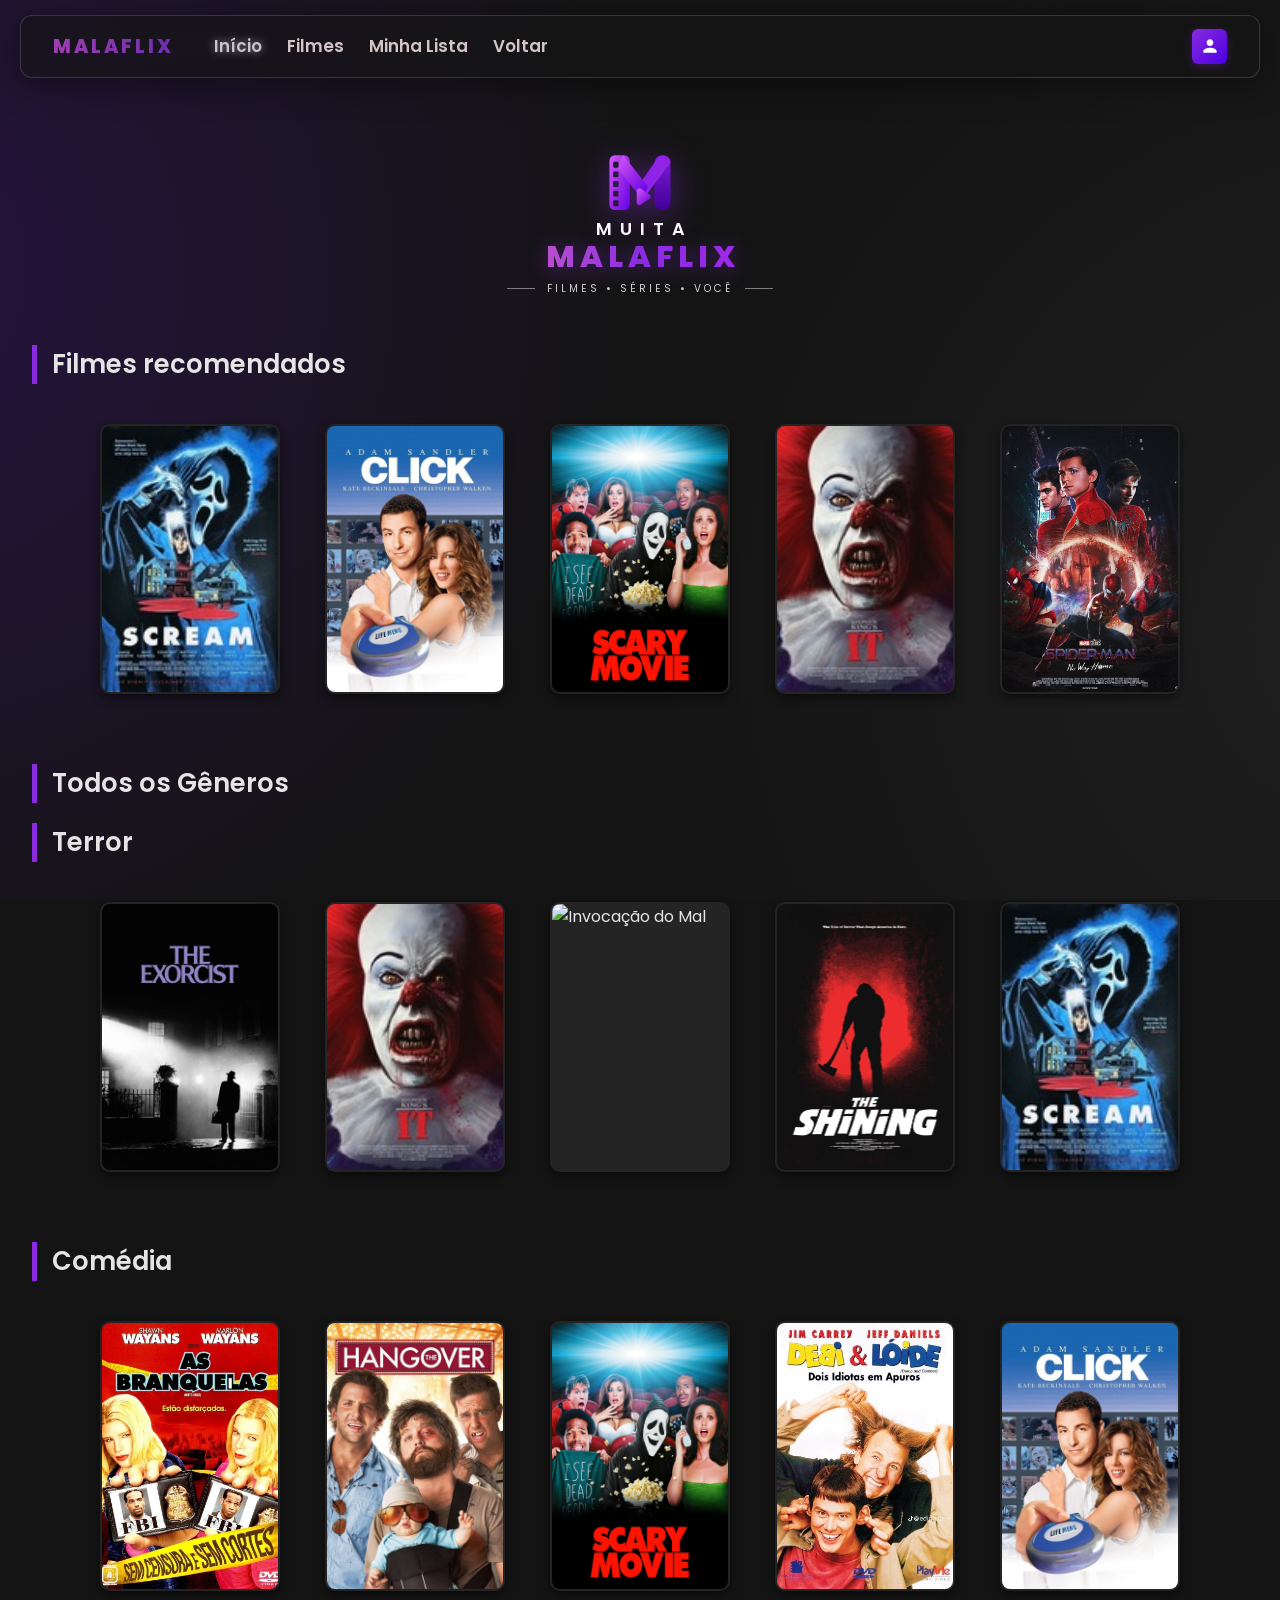
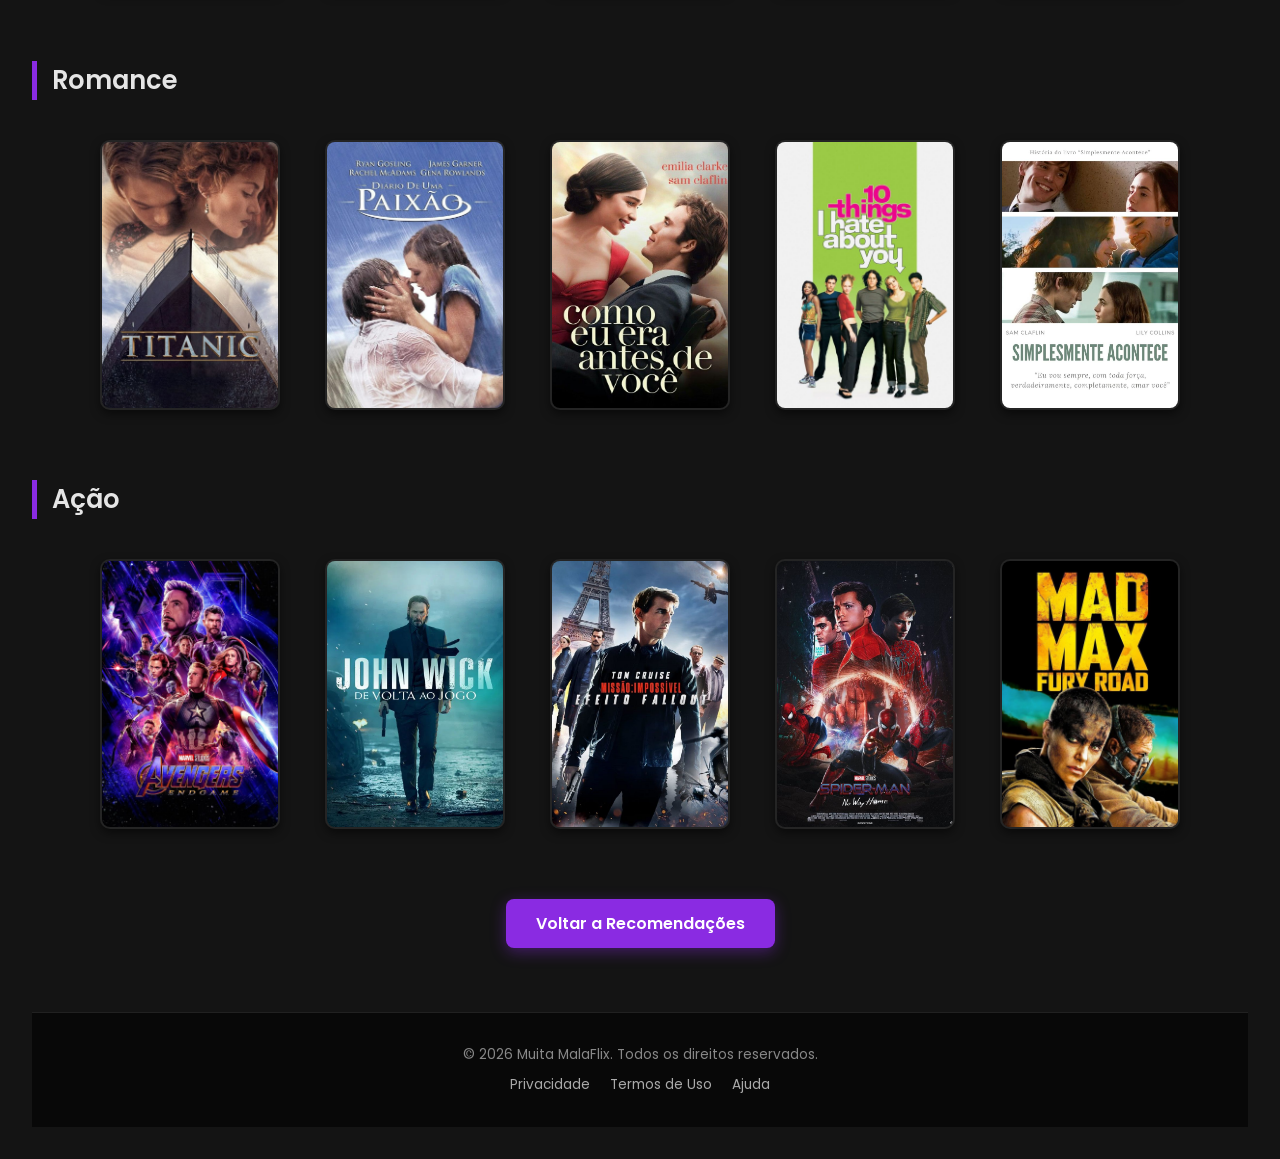
==== commit 57038e2f: "ajuste na navbar (topo fixo) e no botao de voltar as recomendacoes" ====
--- a/recomendacoes.html
+++ b/recomendacoes.html
@@ -7,9 +7,10 @@
     <link rel="stylesheet" href="css/style2.css">
 </head>
 <body>
+    <div id="topo"></div>
 
     <!-- MENU DE NAVEGAÇÃO SUPERIOR (Navbar) -->
-    <header class="navbar" id="topo">
+    <header class="navbar">
         <div class="nav-left">
             <span class="nav-logo-text">MALAFLIX</span>
             <nav class="nav-links">
--- a/css/style2.css
+++ b/css/style2.css
@@ -13,13 +13,16 @@
 
 body {
     background-color: #141414; /* Cor de fundo escura principal */
+    padding-top: 150px; /* Aumentado para afastar a logo da navbar flutuante */
     background-image: 
         radial-gradient(circle at -10% 30%, rgba(94, 19, 198, 0.25) 0%, transparent 50%),
         radial-gradient(circle at 110% 70%, rgba(255, 255, 255, 0.05) 0%, transparent 50%);
     background-attachment: fixed; /* Mantém o efeito de luz fixo ao rolar a tela */
     color: #e5e5e5; /* Cor padrão dos textos */
     font-family: 'Poppins', sans-serif;
-    padding: 2rem;
+    padding-left: 2rem;
+    padding-right: 2rem;
+    padding-bottom: 2rem;
     min-height: 100vh;
 }
 
@@ -27,19 +30,32 @@
    MENU DE NAVEGAÇÃO (Links Maiores e Destacados)
    ========================================================= */
 .navbar {
+    position: fixed;
+    top: 15px; /* Afasta um bocadinho do topo da tela para parecer flutuante */
+    left: 20px; /* Margem à esquerda */
+    right: 20px; /* Margem à direita (assim não ocupa os 100% e cria o efeito de flutuação) */
+    width: auto; /* Deixa a largura automática preenchendo o espaço entre as margens */
     display: flex;
     justify-content: space-between;
     align-items: center;
-    width: 100%;
-    padding: 0.5rem 0;
-    margin-bottom: 2rem;
-    border-bottom: 1px solid rgba(255, 255, 255, 0.1);
-}
-
+    padding: 0.8rem 2rem;
+    
+    /* Fundo mais transparente (mudei o último valor de 0.95 para 0.6 para ficar mais translúcido) */
+    background-color: rgba(20, 20, 20, 0.6); 
+    backdrop-filter: blur(12px); /* Efeito de vidro fosco mais forte */
+    
+    /* Bordas suaves em toda a volta para dar o destaque elegante */
+    border: 1px solid rgba(255, 255, 255, 0.15); 
+    border-radius: 12px; /* Arredonda os cantos para criar o aspeto de painel flutuante */
+    
+    z-index: 1000;
+    box-shadow: 0 8px 32px rgba(0, 0, 0, 0.4); /* Sombra subtil para dar profundidade */
+}
 .nav-left {
     display: flex;
     align-items: center;
     gap: 40px;
+    margin-right: auto;
 }
 
 .nav-logo-text {
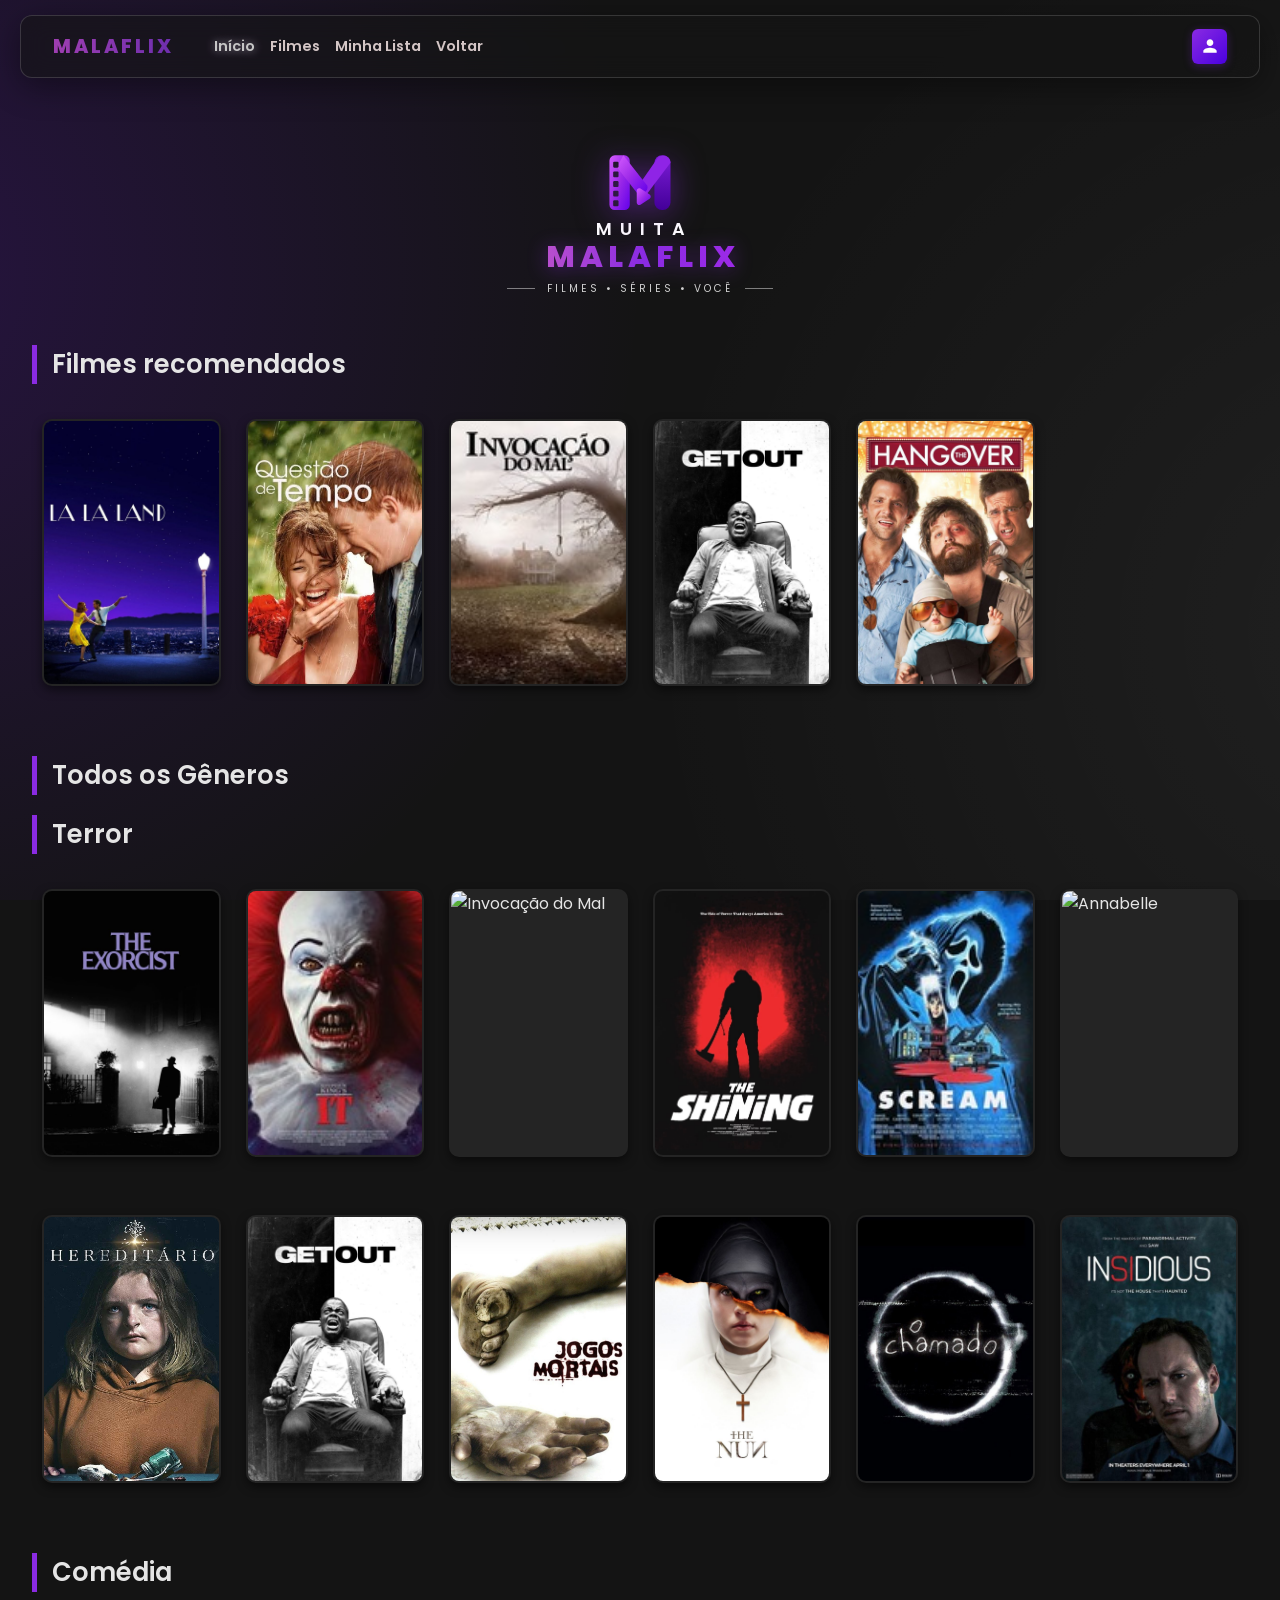
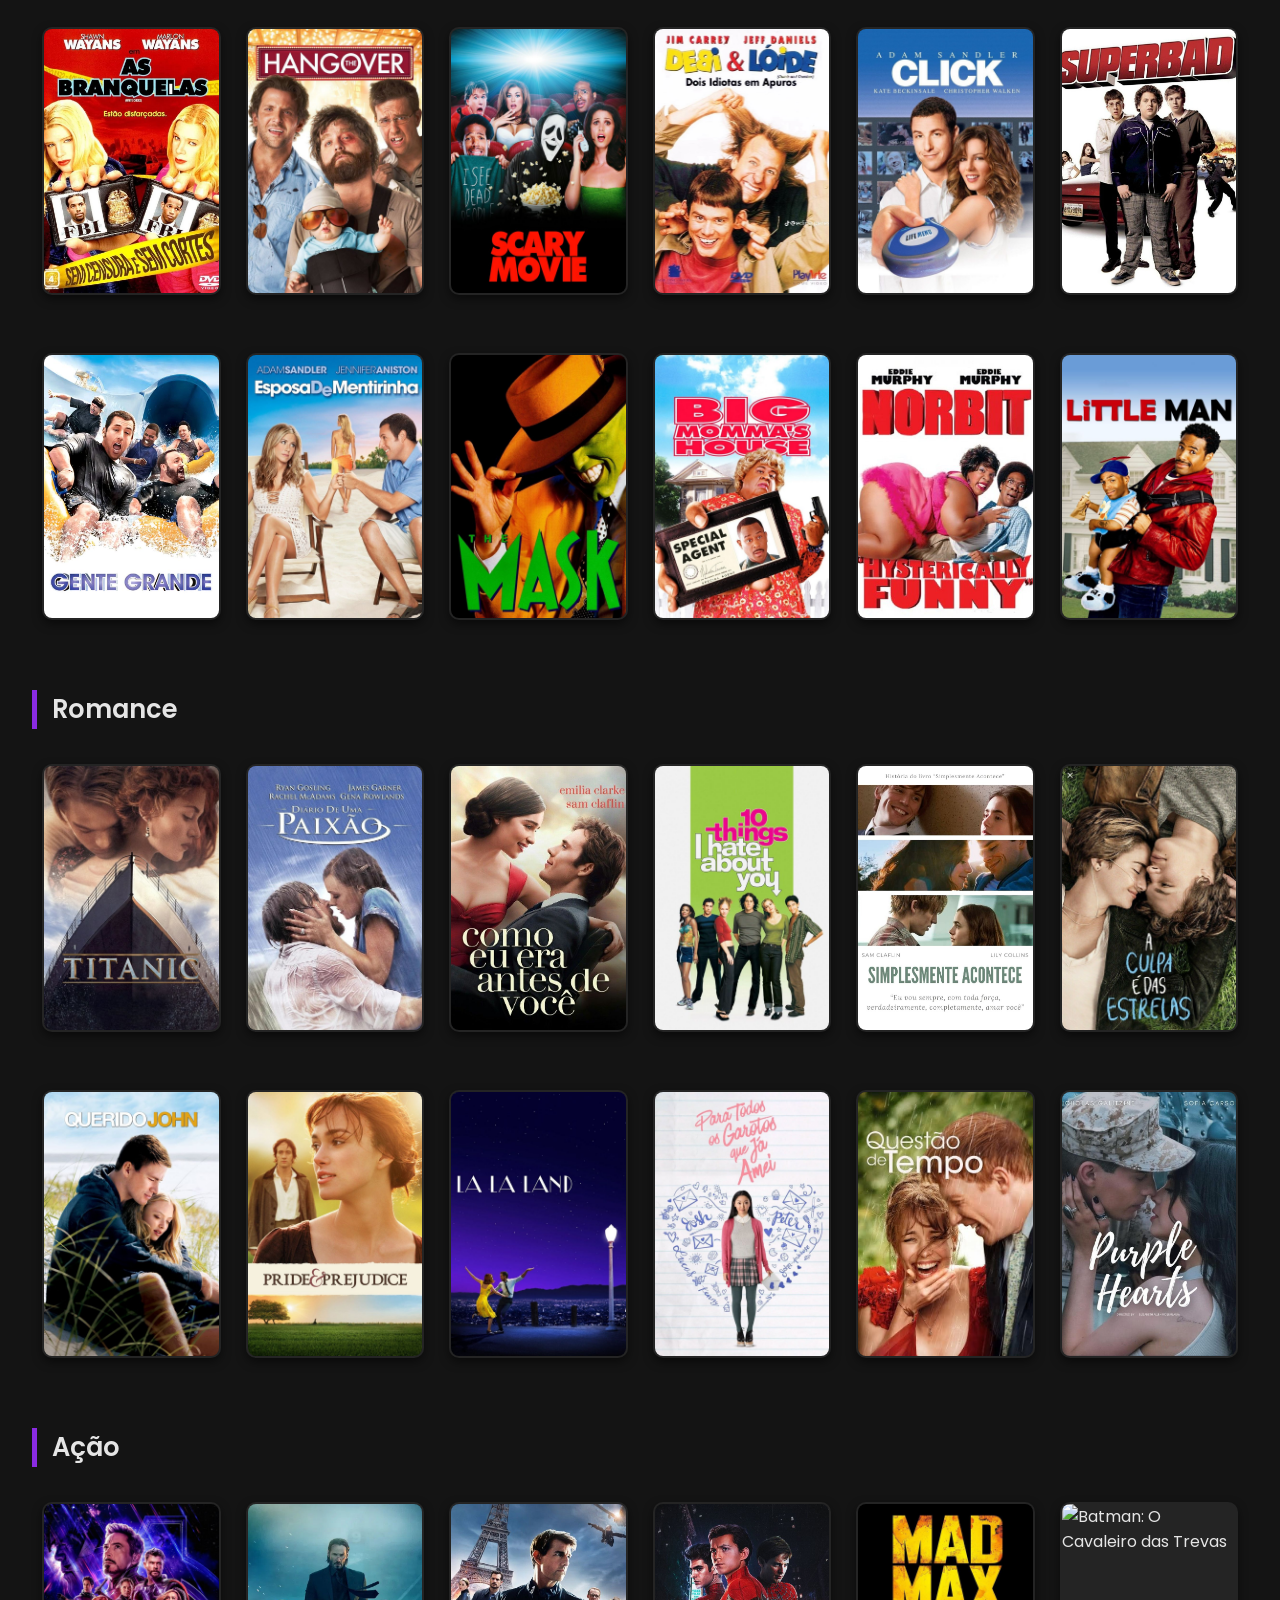
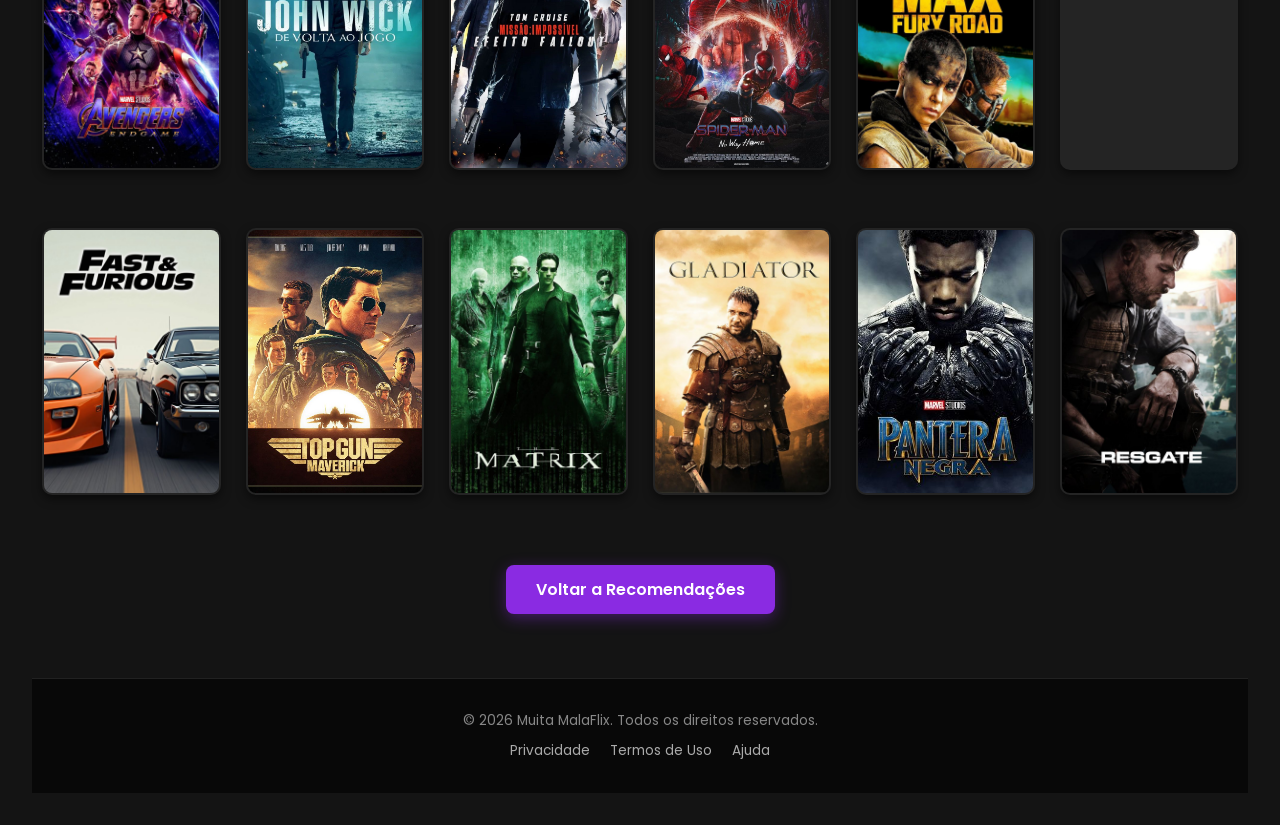
==== commit 8a821fb0: "adicionar capas de filmes de terror ,romance, comedia, ação" ====
--- a/recomendacoes.html
+++ b/recomendacoes.html
@@ -20,19 +20,19 @@
                 <a href="index.html">Voltar</a>
             </nav>
         </div>
-       <!-- PERFIL E PAINEL DE ESTATÍSTICAS (HUD) -->
-<div class="nav-right">
-    <div class="user-profile-wrapper" style="position: relative;">
-        <div class="user-avatar" id="btn-perfil" style="cursor: pointer;" title="Ver Estatísticas do Perfil">
-            <svg viewBox="0 0 24 24" width="20" height="20" fill="currentColor">
-                <path d="M12 12c2.21 0 4-1.79 4-4s-1.79-4-4-4-4 1.79-4 4 1.79 4 4 4zm0 2c-2.67 0-8 1.34-8 4v2h16v-2c0-2.66-5.33-4-8-4z"/>
-            </svg>
-        </div>
-
-        <!-- O painel de estatísticas agora fica aqui em cima, escondido por padrão -->
-        <div id="hud-panel" class="hud-dropdown" style="display: none;"></div>
-    </div>
-</div>
+        <!-- PERFIL E PAINEL DE ESTATÍSTICAS (HUD) -->
+        <div class="nav-right">
+            <div class="user-profile-wrapper" style="position: relative;">
+                <div class="user-avatar" id="btn-perfil" style="cursor: pointer;" title="Ver Estatísticas do Perfil">
+                    <svg viewBox="0 0 24 24" width="20" height="20" fill="currentColor">
+                        <path d="M12 12c2.21 0 4-1.79 4-4s-1.79-4-4-4-4 1.79-4 4 1.79 4 4 4zm0 2c-2.67 0-8 1.34-8 4v2h16v-2c0-2.66-5.33-4-8-4z"/>
+                    </svg>
+                </div>
+
+                <!-- O painel de estatísticas agora fica aqui em cima, escondido por padrão -->
+                <div id="hud-panel" class="hud-dropdown" style="display: none;"></div>
+            </div>
+        </div>
     </header>
 
     <!-- LOGO "MUITA MALAFLIX" -->
@@ -76,7 +76,7 @@
         </div>
     </div>
 
-    <!-- CAIXA DOS RECOMENDADOS (Sem data-id, controlada pelo JS) -->
+    <!-- CAIXA DOS RECOMENDADOS (6 cartazes, sem data-id, controlada pelo JS) -->
     <div class="categoria"> 
         <h2>Filmes recomendados</h2>
         <div class="movie-roll" id="recomendados-roll"> 
@@ -85,12 +85,13 @@
             <img src="https://via.placeholder.com/114x171" alt="cartaz recomendado" class="movie-card">
             <img src="https://via.placeholder.com/114x171" alt="cartaz recomendado" class="movie-card">
             <img src="https://via.placeholder.com/114x171" alt="cartaz recomendado" class="movie-card">
+            <img src="https://via.placeholder.com/114x171" alt="cartaz recomendado" class="movie-card">
         </div>
     </div>
 
     <h2>Todos os Gêneros</h2>
 
-    <!-- 1. CATEGORIA: TERROR -->
+    <!-- 1. CATEGORIA: TERROR (IDs 1 a 12) -->
     <div class="categoria">
         <h3>Terror</h3>
         <div class="movie-roll">
@@ -99,49 +100,84 @@
             <img src="capas de filmes/Terror/invocacao.jpg" alt="Invocação do Mal" class="movie-card" data-id="3" data-titulo="Invocação do Mal">
             <img src="capas de filmes/Terror/iluminado.jpg" alt="O Iluminado" class="movie-card" data-id="4" data-titulo="O Iluminado">
             <img src="capas de filmes/Terror/panico.jpg" alt="Pânico" class="movie-card" data-id="5" data-titulo="Pânico">
-        </div>
-    </div>
-
-    <!-- 2. CATEGORIA: COMÉDIA -->
+            <img src="capas de filmes/Terror/annabelle.jpg" alt="Annabelle" class="movie-card" data-id="6" data-titulo="Annabelle">
+        </div>
+        <div class="movie-roll">
+            <img src="capas de filmes/Terror/hereditario.jpg" alt="Hereditário" class="movie-card" data-id="7" data-titulo="Hereditário">
+            <img src="capas de filmes/Terror/corra.jpg" alt="Corra!" class="movie-card" data-id="8" data-titulo="Corra!">
+            <img src="capas de filmes/Terror/jogosmortais.jpg" alt="Jogos Mortais" class="movie-card" data-id="9" data-titulo="Jogos Mortais">
+            <img src="capas de filmes/Terror/afreira.jpg" alt="A Freira" class="movie-card" data-id="10" data-titulo="A Freira">
+            <img src="capas de filmes/Terror/chamado.jpg" alt="O Chamado" class="movie-card" data-id="11" data-titulo="O Chamado">
+            <img src="capas de filmes/Terror/sobrenatural.jpg" alt="Sobrenatural" class="movie-card" data-id="12" data-titulo="Sobrenatural">
+        </div>
+    </div>
+
+    <!-- 2. CATEGORIA: COMÉDIA (IDs 13 a 24) -->
     <div class="categoria">
         <h3>Comédia</h3>
         <div class="movie-roll">
-            <img src="capas de filmes/Comedia/branquelas.jpg" alt="As Branquelas" class="movie-card" data-id="6" data-titulo="As Branquelas">
-            <img src="capas de filmes/Comedia/sebeber.jpg" alt="Se Beber, Não Case!" class="movie-card" data-id="7" data-titulo="Se Beber, Não Case!">
-            <img src="capas de filmes/Comedia/todomundo.jpg" alt="Todo Mundo em Pânico" class="movie-card" data-id="8" data-titulo="Todo Mundo em Pânico">
-            <img src="capas de filmes/Comedia/debieloide.jpg" alt="Debi & Lóide" class="movie-card" data-id="9" data-titulo="Debi & Lóide">
-            <img src="capas de filmes/Comedia/click.jpg" alt="Click" class="movie-card" data-id="10" data-titulo="Click">
+            <img src="capas de filmes/Comedia/branquelas.jpg" alt="As Branquelas" class="movie-card" data-id="13" data-titulo="As Branquelas">
+            <img src="capas de filmes/Comedia/sebeber.jpg" alt="Se Beber, Não Case!" class="movie-card" data-id="14" data-titulo="Se Beber, Não Case!">
+            <img src="capas de filmes/Comedia/todomundo.jpg" alt="Todo Mundo em Pânico" class="movie-card" data-id="15" data-titulo="Todo Mundo em Pânico">
+            <img src="capas de filmes/Comedia/debieloide.jpg" alt="Debi & Lóide" class="movie-card" data-id="16" data-titulo="Debi & Lóide">
+            <img src="capas de filmes/Comedia/click.jpg" alt="Click" class="movie-card" data-id="17" data-titulo="Click">
+            <img src="capas de filmes/Comedia/superbad.jpg" alt="Superbad: É Hoje" class="movie-card" data-id="18" data-titulo="Superbad: É Hoje">
+        </div>
+        <div class="movie-roll">
+            <img src="capas de filmes/Comedia/gentegrande.jpg" alt="Gente Grande" class="movie-card" data-id="19" data-titulo="Gente Grande">
+            <img src="capas de filmes/Comedia/esposadementirinha.jpg" alt="Esposa de Mentirinha" class="movie-card" data-id="20" data-titulo="Esposa de Mentirinha">
+            <img src="capas de filmes/Comedia/omaskara.jpg" alt="O Máskara" class="movie-card" data-id="21" data-titulo="O Máskara">
+            <img src="capas de filmes/Comedia/vovozona.jpg" alt="Vovó... Zona" class="movie-card" data-id="22" data-titulo="Vovó... Zona">
+            <img src="capas de filmes/Comedia/norbit.jpg" alt="Norbit" class="movie-card" data-id="23" data-titulo="Norbit">
+            <img src="capas de filmes/Comedia/pequeno.jpg" alt="O Pequenino" class="movie-card" data-id="24" data-titulo="O Pequenino">
         </div>
     </div>    
 
-    <!-- 3. CATEGORIA: ROMANCE -->
+    <!-- 3. CATEGORIA: ROMANCE (IDs 25 a 36) -->
     <div class="categoria">
         <h3>Romance</h3>
         <div class="movie-roll">
-            <img src="capas de filmes/Romance/titanic.jpg" alt="Titanic" class="movie-card" data-id="11" data-titulo="Titanic">
-            <img src="capas de filmes/Romance/diario.jpg" alt="Diário de uma Paixão" class="movie-card" data-id="12" data-titulo="Diário de uma Paixão">
-            <img src="capas de filmes/Romance/comoeuera.jpg" alt="Como Eu Era Antes de Você" class="movie-card" data-id="13" data-titulo="Como Eu Era Antes de Você">
-            <img src="capas de filmes/Romance/10coisas.jpg" alt="10 Coisas que Eu Odeio em Você" class="movie-card" data-id="14" data-titulo="10 Coisas que Eu Odeio em Você">
-            <img src="capas de filmes/Romance/simplesmente.jpg" alt="Simplesmente Acontece" class="movie-card" data-id="15" data-titulo="Simplesmente Acontece">
-        </div>
-    </div>
-
-    <!-- 4. CATEGORIA: AÇÃO -->
+            <img src="capas de filmes/Romance/titanic.jpg" alt="Titanic" class="movie-card" data-id="25" data-titulo="Titanic">
+            <img src="capas de filmes/Romance/diario.jpg" alt="Diário de uma Paixão" class="movie-card" data-id="26" data-titulo="Diário de uma Paixão">
+            <img src="capas de filmes/Romance/comoeuera.jpg" alt="Como Eu Era Antes de Você" class="movie-card" data-id="27" data-titulo="Como Eu Era Antes de Você">
+            <img src="capas de filmes/Romance/10coisas.jpg" alt="10 Coisas que Eu Odeio em Você" class="movie-card" data-id="28" data-titulo="10 Coisas que Eu Odeio em Você">
+            <img src="capas de filmes/Romance/simplesmente.jpg" alt="Simplesmente Acontece" class="movie-card" data-id="29" data-titulo="Simplesmente Acontece">
+            <img src="capas de filmes/Romance/aculpaedalasestrelas.jpg" alt="A Culpa é das Estrelas" class="movie-card" data-id="30" data-titulo="A Culpa é das Estrelas">
+        </div>
+        <div class="movie-roll">
+            <img src="capas de filmes/Romance/queridojohn.jpg" alt="Querido John" class="movie-card" data-id="31" data-titulo="Querido John">
+            <img src="capas de filmes/Romance/orgulhoepreconceito.jpg" alt="Orgulho e Preconceito" class="movie-card" data-id="32" data-titulo="Orgulho e Preconceito">
+            <img src="capas de filmes/Romance/lalaland.jpg" alt="La La Land" class="movie-card" data-id="33" data-titulo="La La Land">
+            <img src="capas de filmes/Romance/paratodososgarotos.jpg" alt="Para Todos os Garotos que Já Amei" class="movie-card" data-id="34" data-titulo="Para Todos os Garotos que Já Amei">
+            <img src="capas de filmes/Romance/questaotempo.jpg" alt="Questão de Tempo" class="movie-card" data-id="35" data-titulo="Questão de Tempo">
+            <img src="capas de filmes/Romance/continencia.jpg" alt="Continência ao Amor" class="movie-card" data-id="36" data-titulo="Continência ao Amor">
+        </div>
+    </div>
+
+    <!-- 4. CATEGORIA: AÇÃO (IDs 37 a 48) -->
     <div class="categoria">
         <h3>Ação</h3>
         <div class="movie-roll">
-            <img src="capas de filmes/Ação/vingadores.jpg" alt="Vingadores: Ultimato" class="movie-card" data-id="16" data-titulo="Vingadores: Ultimato">
-            <img src="capas de filmes/Ação/johnwick.jpg" alt="John Wick" class="movie-card" data-id="17" data-titulo="John Wick">
-            <img src="capas de filmes/Ação/missao.jpg" alt="Missão Impossível: Efeito Fallout" class="movie-card" data-id="18" data-titulo="Missão Impossível: Efeito Fallout">
-            <img src="capas de filmes/Ação/aranha.jpg" alt="Homem-Aranha: Sem Volta para Casa" class="movie-card" data-id="19" data-titulo="Homem-Aranha: Sem Volta para Casa">
-            <img src="capas de filmes/Ação/madmax.jpg" alt="Mad Max: Estrada da Fúria" class="movie-card" data-id="20" data-titulo="Mad Max: Estrada da Fúria">
+            <img src="capas de filmes/Ação/vingadores.jpg" alt="Vingadores: Ultimato" class="movie-card" data-id="37" data-titulo="Vingadores: Ultimato">
+            <img src="capas de filmes/Ação/johnwick.jpg" alt="John Wick" class="movie-card" data-id="38" data-titulo="John Wick">
+            <img src="capas de filmes/Ação/missao.jpg" alt="Missão Impossível: Efeito Fallout" class="movie-card" data-id="39" data-titulo="Missão Impossível: Efeito Fallout">
+            <img src="capas de filmes/Ação/aranha.jpg" alt="Homem-Aranha: Sem Volta para Casa" class="movie-card" data-id="40" data-titulo="Homem-Aranha: Sem Volta para Casa">
+            <img src="capas de filmes/Ação/madmax.jpg" alt="Mad Max: Estrada da Fúria" class="movie-card" data-id="41" data-titulo="Mad Max: Estrada da Fúria">
+            <img src="capas de filmes/Ação/batman.jpg" alt="Batman: O Cavaleiro das Trevas" class="movie-card" data-id="42" data-titulo="Batman: O Cavaleiro das Trevas">
+        </div>
+        <div class="movie-roll">
+            <img src="capas de filmes/Ação/velozes.jpg" alt="Velozes e Furiosos" class="movie-card" data-id="43" data-titulo="Velozes e Furiosos">
+            <img src="capas de filmes/Ação/topgun.jpg" alt="Top Gun: Maverick" class="movie-card" data-id="44" data-titulo="Top Gun: Maverick">
+            <img src="capas de filmes/Ação/matrix.jpg" alt="Matrix" class="movie-card" data-id="45" data-titulo="Matrix">
+            <img src="capas de filmes/Ação/gladiador.jpg" alt="Gladiador" class="movie-card" data-id="46" data-titulo="Gladiador">
+            <img src="capas de filmes/Ação/panteranegra.jpg" alt="Pantera Negra" class="movie-card" data-id="47" data-titulo="Pantera Negra">
+            <img src="capas de filmes/Ação/resgate.jpg" alt="Resgate" class="movie-card" data-id="48" data-titulo="Resgate">
         </div>
     </div>    
-
 
     <!-- BOTÃO DE VOLTAR AO INÍCIO -->
     <div class="rodape-voltar">
-      <a href="#topo" class="btn-voltar">Voltar a Recomendações</a>
+        <a href="#topo" class="btn-voltar">Voltar a Recomendações</a>
     </div>
 
     <!-- RODAPÉ DA PÁGINA (Footer) -->
@@ -156,7 +192,7 @@
         </div>
     </footer>
 
-    <!-- DETECTOR AUTOMÁTICO DE EXTENSÕES -->
+    <!-- DETECTOR AUTOMÁTICO DE EXTENSÕES + BOTÃO ROXO DE ASSISTIR -->
     <script>
         const extensoes = ['.jpeg', '.webp', '.png', '.jpg.jpg', '.jpg.jpeg', '.jpg.webp', '.JPG', '.JPEG'];
         document.querySelectorAll('.movie-card').forEach(img => {
@@ -169,6 +205,42 @@
                 }
             });
         });
+
+        // Cria o botão roxo "Assistir" em cada cartaz de filme
+        document.querySelectorAll('.movie-card[data-id]').forEach(img => {
+            const wrapper = document.createElement('div');
+            wrapper.className = 'card-wrapper';
+            img.parentNode.insertBefore(wrapper, img);
+            wrapper.appendChild(img);
+
+            const btn = document.createElement('button');
+            btn.className = 'btn-assistir';
+            btn.innerHTML = '&#9654; Assistir';
+            wrapper.appendChild(btn);
+
+            img.addEventListener('click', function(e) {
+                if (!img.dataset.confirmado) {
+                    e.stopImmediatePropagation();
+                    document.querySelectorAll('.card-wrapper.ativo').forEach(w => w.classList.remove('ativo'));
+                    wrapper.classList.add('ativo');
+                } else {
+                    delete img.dataset.confirmado;
+                }
+            }, true);
+
+            btn.addEventListener('click', function(e) {
+                e.stopPropagation();
+                wrapper.classList.remove('ativo');
+                img.dataset.confirmado = 'true';
+                img.click();
+            });
+        });
+
+        document.addEventListener('click', function(e) {
+            if (!e.target.closest('.card-wrapper')) {
+                document.querySelectorAll('.card-wrapper.ativo').forEach(w => w.classList.remove('ativo'));
+            }
+        });
     </script>
 
     <!-- SCRIPT DO MÓDULO DA TELA 2 (Integração com o Felipe) -->
--- a/css/style2.css
+++ b/css/style2.css
@@ -4,6 +4,7 @@
 html {
     scroll-behavior: smooth;
 }
+
 /* CORRIGIDO: O asterisco (*) aplica o reset de margens em todos os elementos da página */
 * {
     margin: 0;
@@ -27,30 +28,26 @@
 }
 
 /* =========================================================
-   MENU DE NAVEGAÇÃO (Links Maiores e Destacados)
+   MENU DE NAVEGAÇÃO FLUTUANTE (Navbar)
    ========================================================= */
 .navbar {
     position: fixed;
-    top: 15px; /* Afasta um bocadinho do topo da tela para parecer flutuante */
-    left: 20px; /* Margem à esquerda */
-    right: 20px; /* Margem à direita (assim não ocupa os 100% e cria o efeito de flutuação) */
-    width: auto; /* Deixa a largura automática preenchendo o espaço entre as margens */
+    top: 15px;
+    left: 20px;
+    right: 20px;
+    width: auto;
     display: flex;
     justify-content: space-between;
     align-items: center;
     padding: 0.8rem 2rem;
-    
-    /* Fundo mais transparente (mudei o último valor de 0.95 para 0.6 para ficar mais translúcido) */
     background-color: rgba(20, 20, 20, 0.6); 
-    backdrop-filter: blur(12px); /* Efeito de vidro fosco mais forte */
-    
-    /* Bordas suaves em toda a volta para dar o destaque elegante */
+    backdrop-filter: blur(12px);
     border: 1px solid rgba(255, 255, 255, 0.15); 
-    border-radius: 12px; /* Arredonda os cantos para criar o aspeto de painel flutuante */
-    
+    border-radius: 12px;
     z-index: 1000;
-    box-shadow: 0 8px 32px rgba(0, 0, 0, 0.4); /* Sombra subtil para dar profundidade */
-}
+    box-shadow: 0 8px 32px rgba(0, 0, 0, 0.4);
+}
+
 .nav-left {
     display: flex;
     align-items: center;
@@ -69,26 +66,24 @@
 
 .nav-links {
     display: flex;
-    gap: 25px;
-}
-
-/* LINKS MAIORES E EM CINZA CLARO BEM VISÍVEL */
+    gap: 15px;
+}
+
 .nav-links a {
     color: #d4c6c6; 
     text-decoration: none;
-    font-size: 1.05rem; 
+    font-size: 0.9rem; 
     font-weight: 600;  
     transition: all 0.2s ease;
-}
-
-/* Efeito quando passa o mouse ou se estiver ativo */
+    white-space: nowrap;
+}
+
 .nav-links a:hover,
 .nav-links a.active {
     color: #c6c6c6;
     text-shadow: 0 0 10px rgba(180, 170, 190, 0.8);
 }
 
-/* Ícone de perfil do utilizador no canto direito */
 .user-avatar {
     width: 35px;
     height: 35px;
@@ -104,9 +99,9 @@
     cursor: pointer;
 }
 
-/* 
+/* =========================================================
    ESTILO DO LOGO "M" (MUITA MALAFLIX) CENTRALIZADO
-    */
+   ========================================================= */
 .logo-wrapper {
     display: flex;
     justify-content: center;
@@ -122,19 +117,17 @@
 }
 
 .logo-vertical:hover {
-    transform: scale(1.03); /* Leve zoom ao passar o mouse no logo */
-}
-
-/* Tamanho e brilho neon do ícone "M" */
+    transform: scale(1.03);
+}
+
 .m-icon {
-    width: 75px; /* Tamanho ajustado para não ficar gigante */
+    width: 75px;
     max-width: 75px;
     height: auto;
     filter: drop-shadow(0 6px 16px rgba(138, 43, 226, 0.5));
     margin-bottom: 6px;
 }
 
-/* Palavra "MUITA" em branco com letras espaçadas */
 .linha-muita {
     color: #ffffff;
     font-size: 1.1rem;
@@ -144,7 +137,6 @@
     line-height: 1.1;
 }
 
-/* Palavra "MALAFLIX" em roxo vibrante */
 .linha-malaflix {
     font-size: 1.9rem;
     font-weight: 800;
@@ -157,7 +149,6 @@
     filter: drop-shadow(0 2px 10px rgba(138, 43, 226, 0.45));
 }
 
-/* Linha inferior: — FILMES • SÉRIES • VOCÊ — */
 .linha-slogan {
     display: flex;
     align-items: center;
@@ -169,21 +160,19 @@
     margin-top: 6px;
 }
 
-/* Tracinhos horizontais ao lado do slogan */
 .linha-slogan .traco {
     width: 28px;
     height: 1px;
     background-color: rgba(255, 255, 255, 0.45);
 }
 
-/* 
-   CATEGORIAS E CARTAZES DE FILMES
-    */
+/* =========================================================
+   CATEGORIAS E DUAS FILEIRAS DE 6 CARTAZES
+   ========================================================= */
 .categoria {
-    margin-bottom: 50px;
-}
-
-/* Estilo dos subtítulos ("Filmes recomendados", "Terror", "Ação", etc.) */
+    margin-bottom: 55px;
+}
+
 h2, .categoria h2, .categoria h3 {
     color: #e5e5e5;
     font-size: 1.6rem;
@@ -191,23 +180,32 @@
     margin-bottom: 20px;
     text-align: left;
     padding-left: 15px;
-    border-left: 5px solid #8a2be2; /* Detalhe lateral roxo */
-}
-
-/* Fileira que organiza os cartazes lado a lado */
+    border-left: 5px solid #8a2be2;
+}
+
+/* Garante exatamente 6 filmes lado a lado no PC/Notebook sem quebrar linha */
 .movie-roll {
-    display: flex;
-    flex-wrap: wrap; 
-    gap: 45px; 
-    padding: 20px 10px;
-    justify-content: center; 
-}
-
-/* Estilo individual de cada cartaz de filme no PC */
+    display: grid;
+    grid-template-columns: repeat(6, 1fr);
+    gap: 25px;
+    padding: 15px 10px;
+    max-width: 1320px;
+    margin: 0 auto;
+    justify-items: center;
+}
+
+/* Espaçamento entre a Fileira 1 e a Fileira 2 da mesma categoria */
+.categoria .movie-roll + .movie-roll {
+    margin-top: 28px;
+}
+
+/* Estilo individual de cada cartaz de filme */
 .movie-card {
+    display: block;
     background-color: #242424;
-    width: 180px;  
-    height: 270px; 
+    width: 100%;
+    max-width: 180px;
+    aspect-ratio: 2 / 3;
     border-radius: 10px; 
     object-fit: cover; 
     overflow: hidden;
@@ -223,14 +221,68 @@
     object-fit: cover;
 }
 
-/* Efeito disparado quando passamos o mouse por cima do filme */
 .movie-card:hover {
-    transform: scale(1.10) translateY(-5px); 
+    transform: scale(1.08) translateY(-5px); 
     border: 2px solid #8a2be2; 
     box-shadow: 0 10px 25px rgba(138, 43, 226, 0.6); 
 }
 
-/* Painel inferior (HUD) onde entrarão os números do Filipe */
+/* =========================================================
+   BOTÃO ROXO DE "ASSISTIR" SOBRE O CARTAZ
+   ========================================================= */
+.card-wrapper {
+    position: relative;
+    width: 100%;
+    max-width: 180px;
+    aspect-ratio: 2 / 3;
+}
+
+.card-wrapper .movie-card {
+    width: 100%;
+    height: 100%;
+}
+
+.btn-assistir {
+    position: absolute;
+    top: 50%;
+    left: 50%;
+    transform: translate(-50%, -50%) scale(0.8);
+    background: linear-gradient(135deg, #b833ff, #6200ea);
+    color: #ffffff;
+    border: 1px solid #e29eff;
+    padding: 10px 16px;
+    border-radius: 6px;
+    font-family: 'Poppins', sans-serif;
+    font-size: 0.85rem;
+    font-weight: 600;
+    cursor: pointer;
+    box-shadow: 0 0 15px rgba(184, 51, 255, 0.9);
+    opacity: 0;
+    pointer-events: none;
+    transition: all 0.2s ease;
+    z-index: 10;
+    white-space: nowrap;
+}
+
+.card-wrapper.ativo .btn-assistir {
+    opacity: 1;
+    pointer-events: auto;
+    transform: translate(-50%, -50%) scale(1);
+}
+
+.card-wrapper.ativo .movie-card {
+    filter: brightness(0.35);
+    border: 2px solid #b833ff;
+}
+
+.btn-assistir:hover {
+    background: #d55cff;
+    transform: translate(-50%, -50%) scale(1.08);
+}
+
+/* =========================================================
+   PAINEL DE ESTATÍSTICAS (HUD) E RODAPÉ
+   ========================================================= */
 #hud-panel {
     background-color: rgba(0, 0, 0, 0.7);
     border: 1px solid #333;
@@ -240,68 +292,10 @@
     text-align: center;
 }
 
-/* Esconde o painel HUD automaticamente enquanto ele estiver vazio */
 #hud-panel:empty {
     display: none;
 }
 
-/* =========================================================
-   ESTILO DO RODAPÉ (Footer)
-   ========================================================= */
-.site-footer {
-    background-color: rgba(0, 0, 0, 0.6);
-    border-top: 1px solid rgba(255, 255, 255, 0.1);
-    padding: 2rem 1rem;
-    margin-top: 4rem;
-    text-align: center;
-    color: #888888;
-    font-size: 0.85rem;
-}
-
-.footer-content {
-    display: flex;
-    flex-direction: column;
-    align-items: center;
-    gap: 10px;
-}
-
-.footer-links {
-    display: flex;
-    gap: 20px;
-}
-
-.footer-links a {
-    color: #aaaaaa;
-    text-decoration: none;
-    transition: color 0.2s ease;
-}
-
-.footer-links a:hover {
-    color: #8a2be2;
-}
-.rodape-voltar {
-    text-align: center;
-    margin: 40px 0;
-}
-
-.btn-voltar {
-    display: inline-block;
-    padding: 12px 30px;
-    background-color: #8a2be2;
-    color: white;
-    text-decoration: none;
-    border-radius: 8px;
-    font-weight: 600;
-    box-shadow: 0 4px 15px rgba(138, 43, 226, 0.4);
-    transition: transform 0.2s ease;
-}
-
-.btn-voltar:hover {
-    transform: scale(1.05);
-    background-color: #9d2ae8;
-}
-
-/* PAINEL DE ESTATÍSTICAS FLUTUANTE (HUD) */
 .hud-dropdown {
     position: absolute;
     top: 45px;
@@ -324,14 +318,108 @@
     line-height: 1.4;
 }
 
-/* 
-   RESPONSIVIDADE (Adaptação automática para Tablets e Celulares)
-    */
-
-/* 1. Para Tablets e telas médias (até 768 pixels de largura) */
+.site-footer {
+    background-color: rgba(0, 0, 0, 0.6);
+    border-top: 1px solid rgba(255, 255, 255, 0.1);
+    padding: 2rem 1rem;
+    margin-top: 4rem;
+    text-align: center;
+    color: #888888;
+    font-size: 0.85rem;
+}
+
+.footer-content {
+    display: flex;
+    flex-direction: column;
+    align-items: center;
+    gap: 10px;
+}
+
+.footer-links {
+    display: flex;
+    gap: 20px;
+}
+
+.footer-links a {
+    color: #aaaaaa;
+    text-decoration: none;
+    transition: color 0.2s ease;
+}
+
+.footer-links a:hover {
+    color: #8a2be2;
+}
+
+.rodape-voltar {
+    text-align: center;
+    margin: 40px 0;
+}
+
+.btn-voltar {
+    display: inline-block;
+    padding: 12px 30px;
+    background-color: #8a2be2;
+    color: white;
+    text-decoration: none;
+    border-radius: 8px;
+    font-weight: 600;
+    box-shadow: 0 4px 15px rgba(138, 43, 226, 0.4);
+    transition: transform 0.2s ease;
+}
+
+.btn-voltar:hover {
+    transform: scale(1.05);
+    background-color: #9d2ae8;
+}
+
+/* =========================================================
+   RESPONSIVIDADE (Tablets e Celulares)
+   ========================================================= */
+
+/* Tablets e celulares (até 768px) */
 @media (max-width: 768px) {
     body {
-        padding: 1.5rem 1rem;
+        padding: 110px 1rem 1.5rem;
+    }
+
+    .navbar {
+        top: 10px;
+        left: 10px;
+        right: 10px;
+        padding: 0.5rem 0.7rem;
+    }
+
+    .nav-left {
+        gap: 10px;
+    }
+
+    .nav-logo-text {
+        font-size: 0.8rem;
+        letter-spacing: 1px;
+    }
+
+    .nav-links {
+        gap: 8px;
+    }
+
+    .nav-links a {
+        font-size: 0.72rem;
+    }
+
+    .user-avatar {
+        flex-shrink: 0;
+        width: 30px;
+        height: 30px;
+    }
+
+    .hud-dropdown {
+        width: 260px;
+        max-width: calc(100vw - 40px);
+    }
+
+    .logo-wrapper {
+        margin-top: 10px;
+        margin-bottom: 2rem;
     }
 
     .m-icon {
@@ -350,32 +438,70 @@
         font-size: 1.3rem;
     }
 
+    /* 4 filmes por linha no mobile */
     .movie-roll {
-        gap: 25px;
-    }
-
-    .movie-card {
-        width: 150px;
-        height: 225px;
-    }
-}
-
-/* 2. Para Celulares (até 480 pixels de largura) */
+        display: grid;
+        grid-template-columns: repeat(4, 1fr);
+        gap: 10px;
+        padding: 10px 0;
+    }
+
+    .categoria .movie-roll + .movie-roll {
+        margin-top: 15px;
+    }
+
+    .movie-card,
+    .card-wrapper {
+        width: 100%;
+        max-width: none;
+        height: auto;
+        aspect-ratio: 2 / 3;
+    }
+
+    .btn-assistir {
+        padding: 6px 10px;
+        font-size: 0.7rem;
+    }
+
+    .movie-card:hover {
+        transform: scale(1.04);
+    }
+}
+
+/* Celulares pequenos (até 480px) */
 @media (max-width: 480px) {
     body {
-        padding: 1rem 0.5rem;
+        padding: 100px 0.6rem 1rem;
+    }
+
+    .navbar {
+        padding: 0.45rem 0.55rem;
     }
 
     .nav-left {
-        gap: 15px;
+        gap: 6px;
+    }
+
+    .nav-logo-text {
+        font-size: 0.7rem;
+        letter-spacing: 0.5px;
     }
 
     .nav-links {
-        display: none; /* Esconde os links textuais em telas muito pequenas para não quebrar o layout */
+        gap: 6px;
+    }
+
+    .nav-links a {
+        font-size: 0.64rem;
+    }
+
+    .user-avatar {
+        width: 26px;
+        height: 26px;
     }
 
     .logo-wrapper {
-        margin-bottom: 2rem;
+        margin-bottom: 1.5rem;
     }
 
     .m-icon {
@@ -411,12 +537,6 @@
     }
 
     .movie-roll {
-        gap: 15px;
-        padding: 10px 5px;
-    }
-
-    .movie-card {
-        width: 135px;
-        height: 202px;
+        gap: 8px;
     }
 }
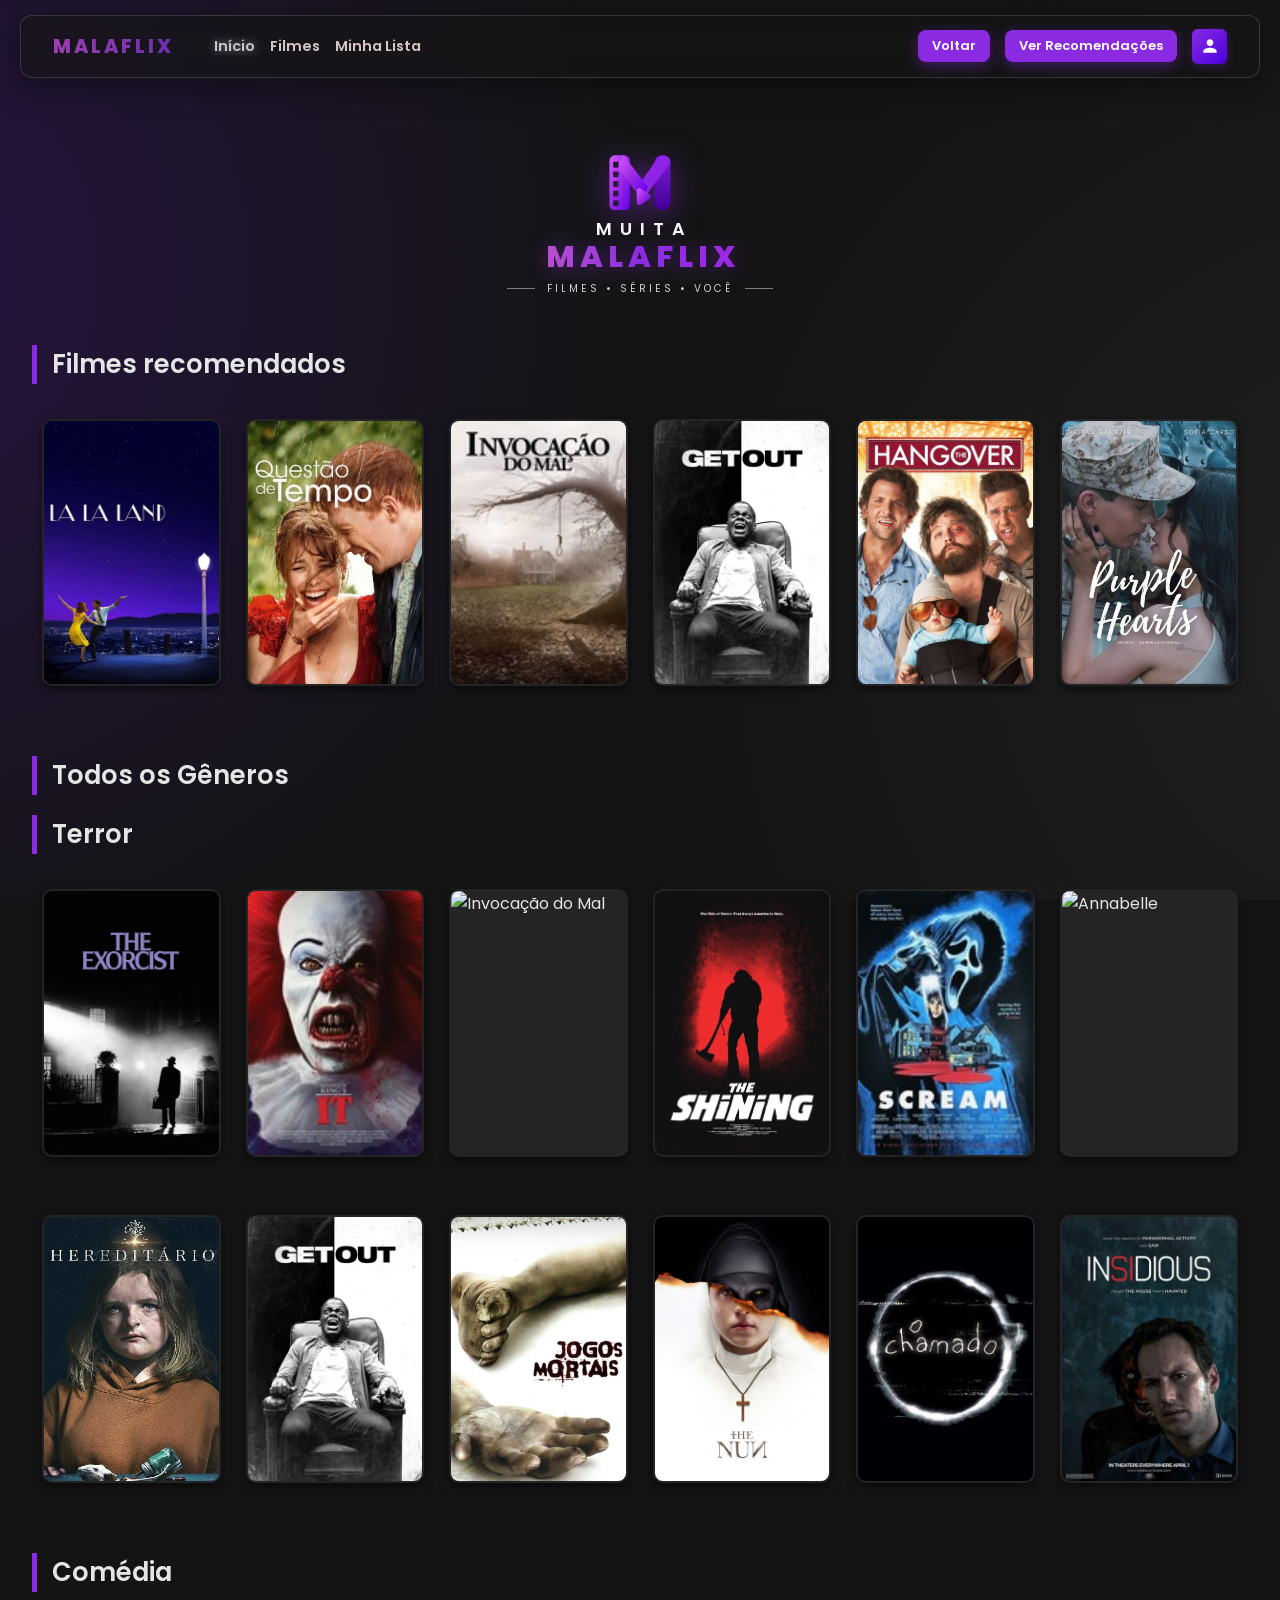
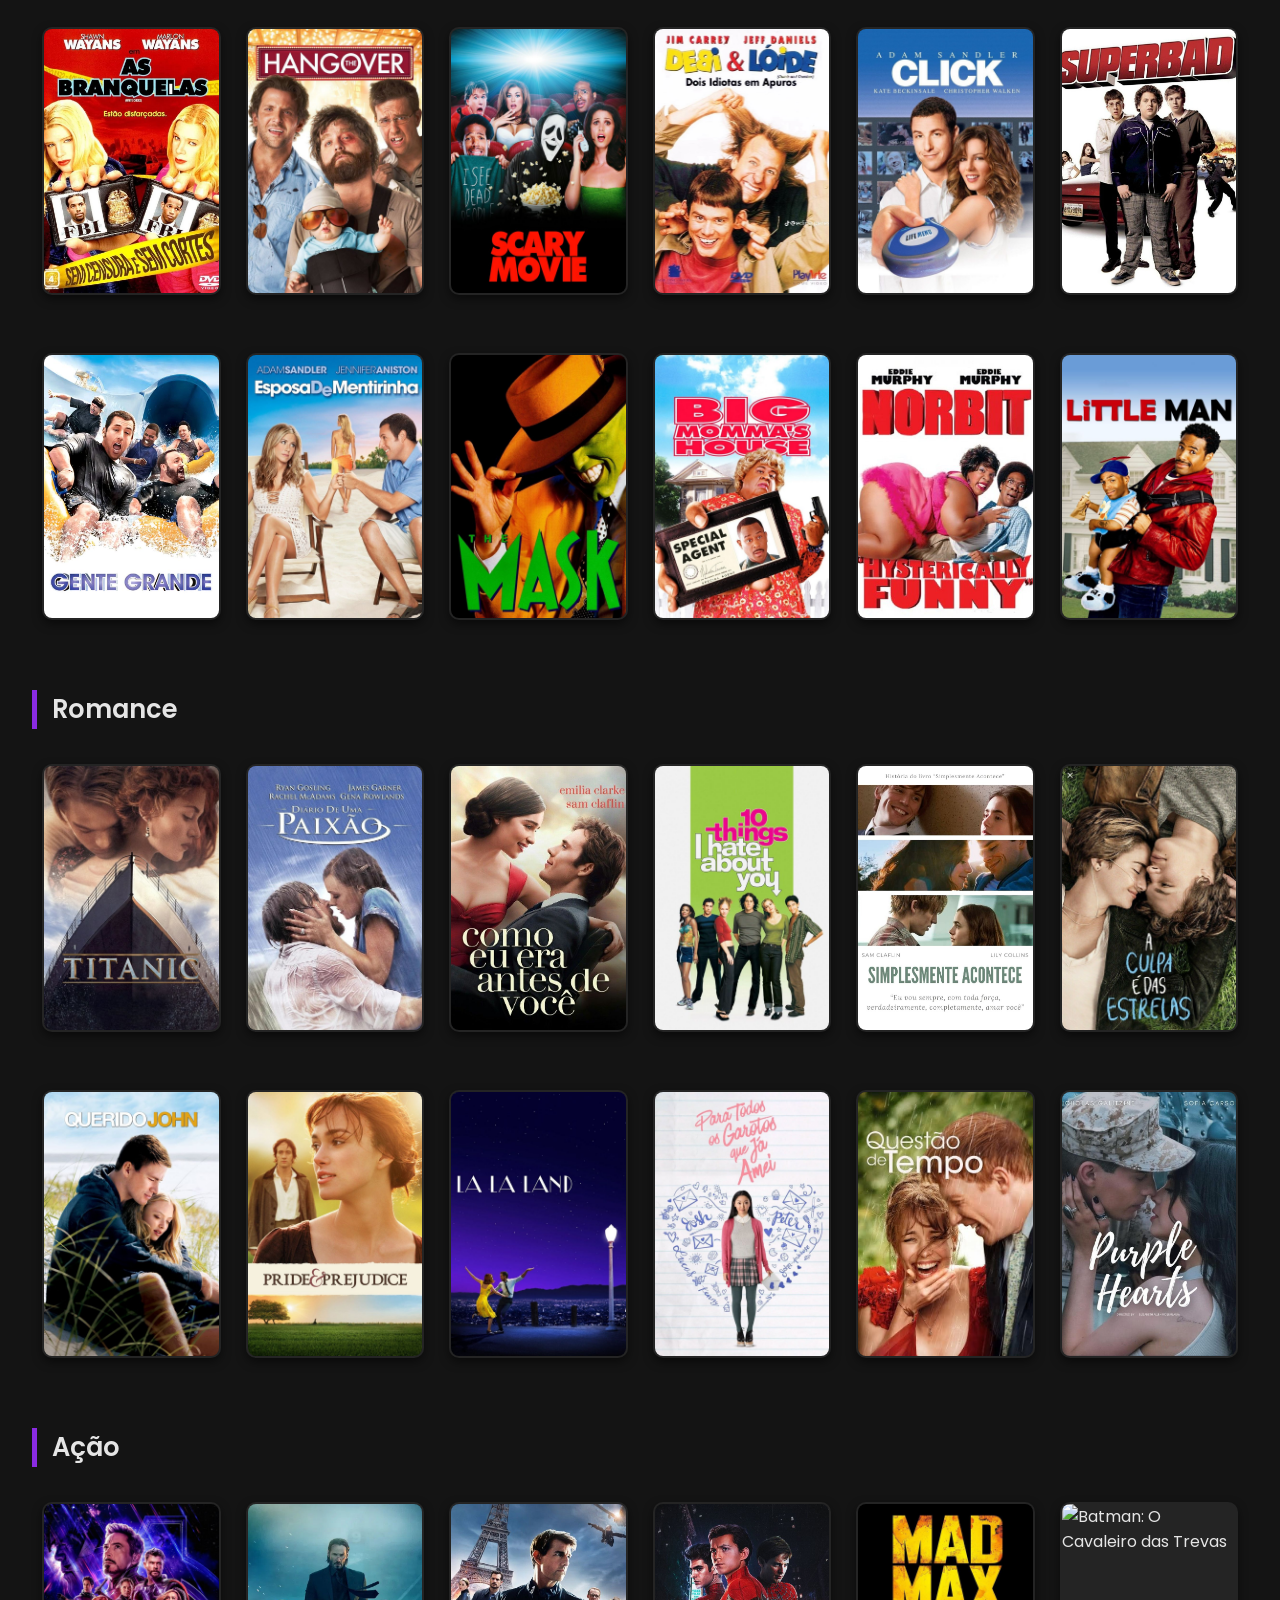
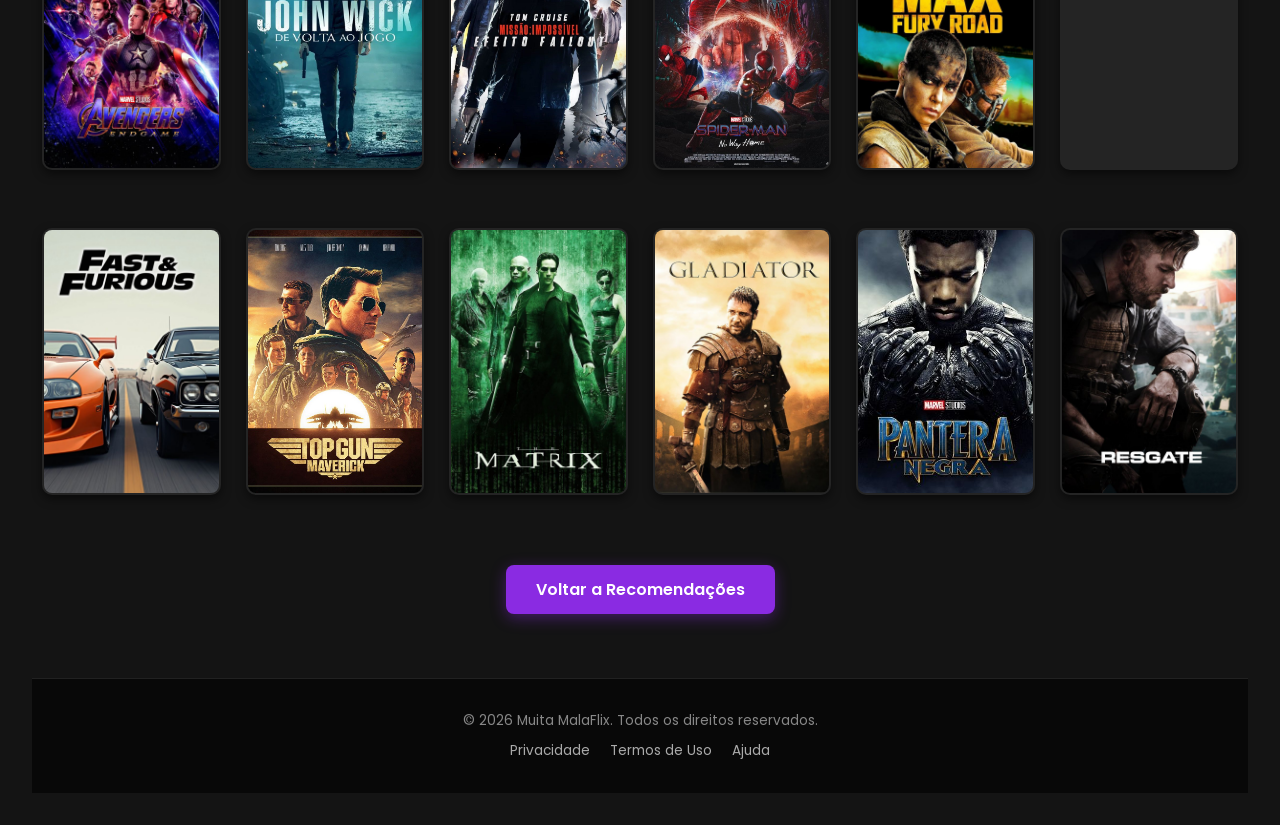
==== commit 981e23ba: "finaliza a responsividade do header, cria novo botao de recomendacao no header e fixa o botao de vol" ====
--- a/recomendacoes.html
+++ b/recomendacoes.html
@@ -10,18 +10,24 @@
     <div id="topo"></div>
 
     <!-- MENU DE NAVEGAÇÃO SUPERIOR (Navbar) -->
-    <header class="navbar">
+   <header class="navbar">
         <div class="nav-left">
             <span class="nav-logo-text">MALAFLIX</span>
             <nav class="nav-links">
                 <a href="#" class="active">Início</a>
                 <a href="#">Filmes</a>
                 <a href="#">Minha Lista</a>
-                <a href="index.html">Voltar</a>
             </nav>
         </div>
+
         <!-- PERFIL E PAINEL DE ESTATÍSTICAS (HUD) -->
-        <div class="nav-right">
+        <div class="nav-right" style="display: flex; align-items: center; gap: 15px;">
+            <!-- Botão Voltar fixo que não desaparece no telemóvel -->
+            <a href="index.html" class="btn-voltar" style="padding: 6px 14px; font-size: 13px; text-decoration: none;">Voltar</a>
+
+            <!-- Botão de ir para os recomendados -->
+            <a href="#recomendados-roll" class="btn-voltar" style="padding: 6px 14px; font-size: 13px; text-decoration: none;">Ver Recomendações</a>
+
             <div class="user-profile-wrapper" style="position: relative;">
                 <div class="user-avatar" id="btn-perfil" style="cursor: pointer;" title="Ver Estatísticas do Perfil">
                     <svg viewBox="0 0 24 24" width="20" height="20" fill="currentColor">
@@ -29,7 +35,7 @@
                     </svg>
                 </div>
 
-                <!-- O painel de estatísticas agora fica aqui em cima, escondido por padrão -->
+                <!-- O painel de estatísticas -->
                 <div id="hud-panel" class="hud-dropdown" style="display: none;"></div>
             </div>
         </div>
@@ -76,16 +82,16 @@
         </div>
     </div>
 
-    <!-- CAIXA DOS RECOMENDADOS (6 cartazes, sem data-id, controlada pelo JS) -->
+   <!-- CAIXA DOS RECOMENDADOS (6 espaços preparados para o JS preencher) -->
     <div class="categoria"> 
         <h2>Filmes recomendados</h2>
         <div class="movie-roll" id="recomendados-roll"> 
-            <img src="https://via.placeholder.com/114x171" alt="cartaz recomendado" class="movie-card"> 
-            <img src="https://via.placeholder.com/114x171" alt="cartaz recomendado" class="movie-card">
-            <img src="https://via.placeholder.com/114x171" alt="cartaz recomendado" class="movie-card">
-            <img src="https://via.placeholder.com/114x171" alt="cartaz recomendado" class="movie-card">
-            <img src="https://via.placeholder.com/114x171" alt="cartaz recomendado" class="movie-card">
-            <img src="https://via.placeholder.com/114x171" alt="cartaz recomendado" class="movie-card">
+            <img src="https://via.placeholder.com/114x171" alt="recomendado 1" class="movie-card" data-rec-placeholder="true"> 
+            <img src="https://via.placeholder.com/114x171" alt="recomendado 2" class="movie-card" data-rec-placeholder="true">
+            <img src="https://via.placeholder.com/114x171" alt="recomendado 3" class="movie-card" data-rec-placeholder="true">
+            <img src="https://via.placeholder.com/114x171" alt="recomendado 4" class="movie-card" data-rec-placeholder="true">
+            <img src="https://via.placeholder.com/114x171" alt="recomendado 5" class="movie-card" data-rec-placeholder="true">
+            <img src="https://via.placeholder.com/114x171" alt="recomendado 6" class="movie-card" data-rec-placeholder="true">
         </div>
     </div>
 
--- a/css/style2.css
+++ b/css/style2.css
@@ -387,6 +387,7 @@
         left: 10px;
         right: 10px;
         padding: 0.5rem 0.7rem;
+        justify-content: space-between;
     }
 
     .nav-left {
@@ -398,18 +399,42 @@
         letter-spacing: 1px;
     }
 
+    /* Esconde os links gerais de navegação no telemóvel */
     .nav-links {
+        display: none;
+    }
+
+    /* Mantém visível apenas o botão Voltar de forma limpa */
+    .nav-links.ativo, 
+    .nav-links .btn-voltar-nav {
+        display: inline-block;
+        font-size: 0.72rem;
+    }
+
+    .nav-right {
         gap: 8px;
-    }
-
-    .nav-links a {
-        font-size: 0.72rem;
+        display: flex;
+        align-items: center;
+    }
+
+    /* Botão "Ver Recomendações" compacto no header */
+    .nav-right a.btn-voltar {
+        padding: 4px 10px;
+        font-size: 11px;
+        white-space: nowrap;
+        text-decoration: none;
     }
 
     .user-avatar {
         flex-shrink: 0;
         width: 30px;
         height: 30px;
+        padding: 4px;
+    }
+
+    .user-avatar svg {
+        width: 16px;
+        height: 16px;
     }
 
     .hud-dropdown {
@@ -438,11 +463,11 @@
         font-size: 1.3rem;
     }
 
-    /* 4 filmes por linha no mobile */
+    /* Grelha limpa de 3 filmes por linha no mobile */
     .movie-roll {
         display: grid;
-        grid-template-columns: repeat(4, 1fr);
-        gap: 10px;
+        grid-template-columns: repeat(3, 1fr);
+        gap: 12px;
         padding: 10px 0;
     }
 
@@ -488,11 +513,7 @@
     }
 
     .nav-links {
-        gap: 6px;
-    }
-
-    .nav-links a {
-        font-size: 0.64rem;
+        display: none;
     }
 
     .user-avatar {
@@ -537,6 +558,7 @@
     }
 
     .movie-roll {
-        gap: 8px;
+        grid-template-columns: repeat(3, 1fr);
+        gap: 10px;
     }
 }
